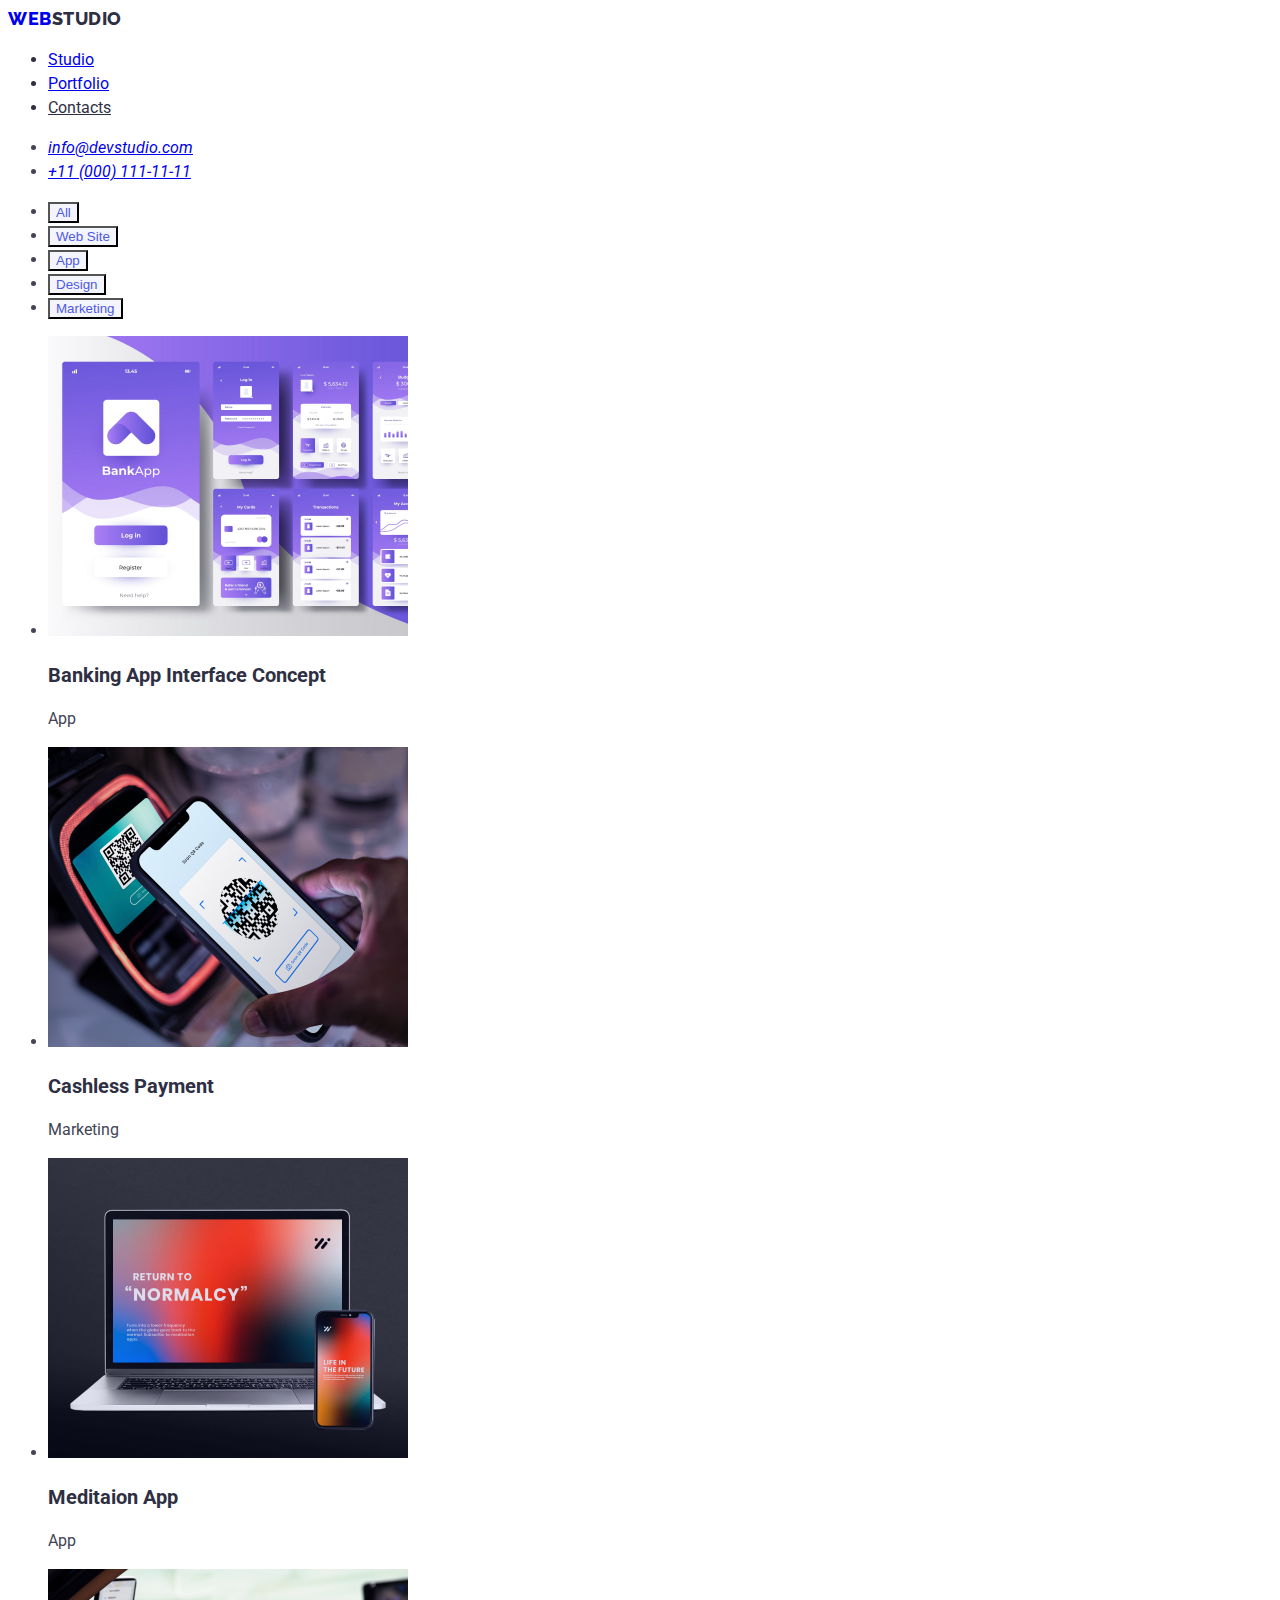
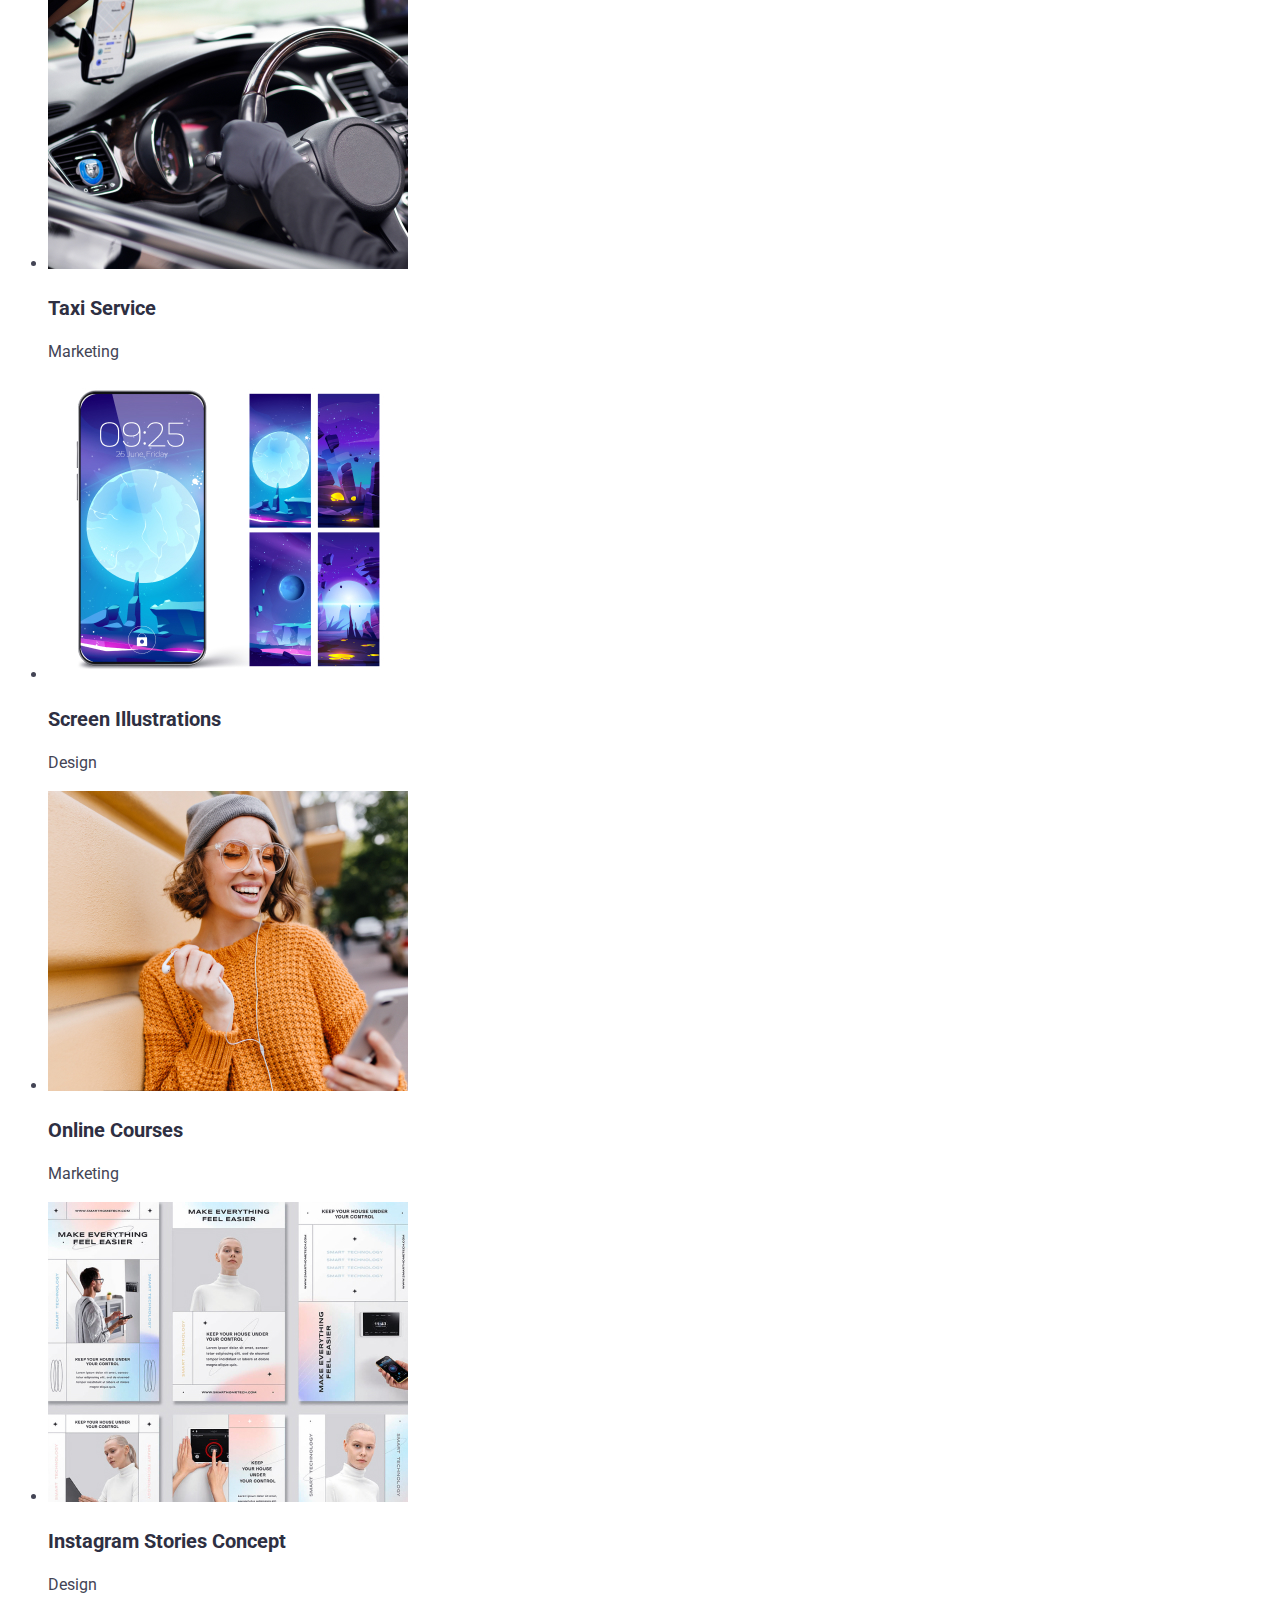
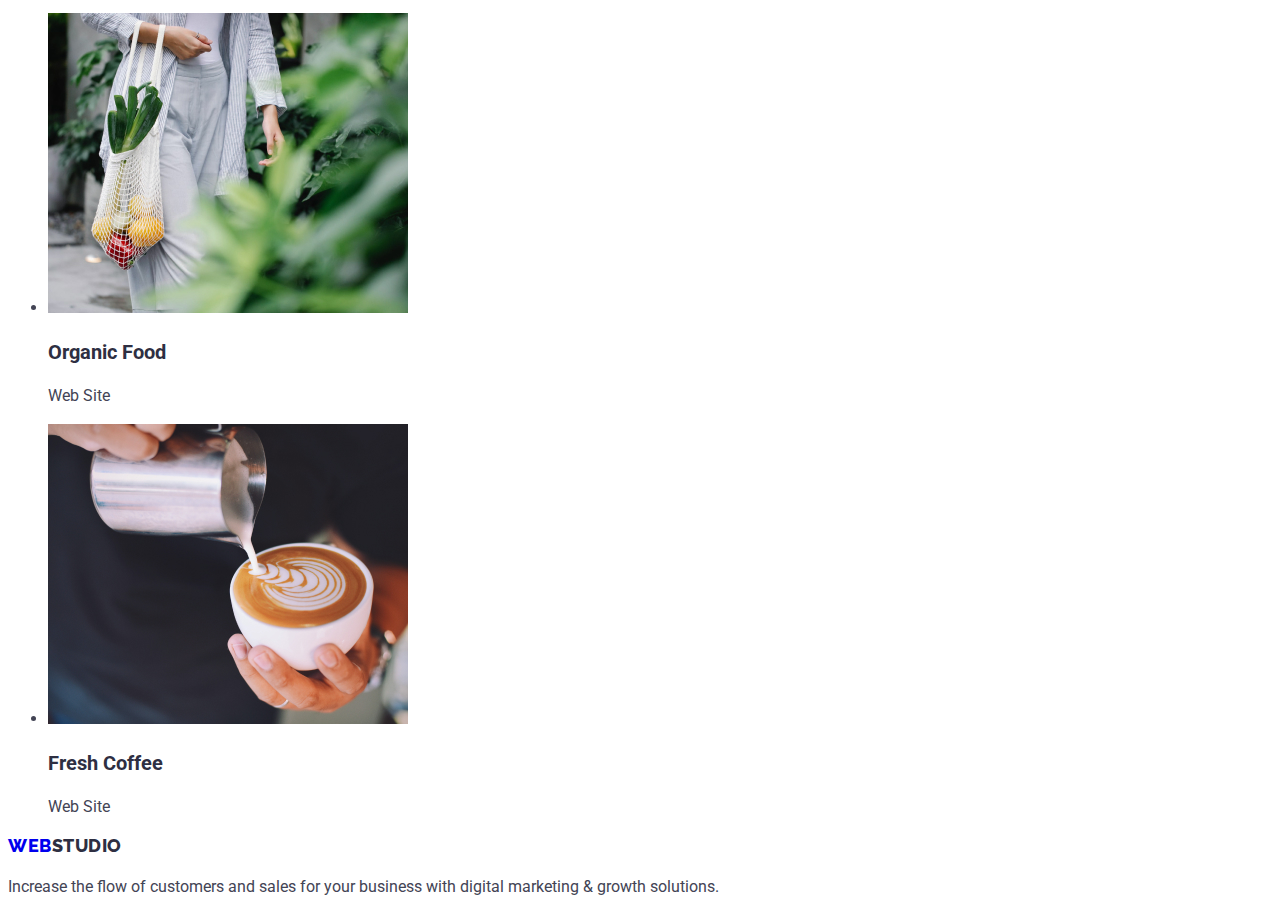
==== portfolio.html @ 4c188270 "fixed logo styling" ====
<!DOCTYPE html>
<html lang="en">
<head>
    <meta charset="UTF-8">
    <meta http-equiv="X-UA-Compatible" content="IE=edge">
    <meta name="viewport" content="width=device-width, initial-scale=1.0">
    <title>Portfolio</title>
    <link rel="stylesheet" href="./css/styles.css">
    <link rel="preconnect" href="https://fonts.googleapis.com">
    <link rel="preconnect" href="https://fonts.gstatic.com" crossorigin>
    <link href="https://fonts.googleapis.com/css2?family=Raleway:wght@800&family=Roboto:wght@400;500;700;900&display=swap" rel="stylesheet">
</head>
<body>
    <header>
        <nav>
            <a class="logo" href="./index.html">Web<span>Studio</span></a>
            <ul>
                <li>
                    <a href="./index.html">Studio</a>
                </li>
                <li>
                    <a href="./portfolio.html">Portfolio</a>
                </li>
                <li>
                    <a href="">Contacts</a>
                </li>
            </ul>
        </nav>
        <address>
            <ul>
                <li>
                    <a href="mailto:info@devstudio.com">info@devstudio.com</a>
                </li>
                <li>
                    <a href="tel:+110001111111">+11 (000) 111-11-11</a>
                </li>
            </ul>
        </address>
    </header>
    <main>
        <section class="filter">
            <h2 class="hidden">Filter</h2>
            <ul>
                <li>
                    <button type="button">All</button>
                </li>
                <li>
                    <button type="button">Web Site</button>
                </li>
                <li>
                    <button type="button">App</button>
                </li>
                <li>
                    <button type="button">Design</button>
                </li>
                <li>
                    <button type="button">Marketing</button>
                </li>
            </ul>
        </section>
        <section>
            <ul class="portfolio">
                <li>
                    <img src="./images/banking-app.jpg" alt="Banking App Interface Concept" width="360">
                    <h3>Banking App Interface Concept</h3>
                    <p>App</p>
                </li>
                <li>
                    <img src="./images/cashless-payment.jpg" alt="Cashless Payment" width="360">
                    <h3>Cashless Payment</h3>
                    <p>Marketing</p>
                </li>
                <li>
                    <img src="./images/mediation-app.jpg" alt="Meditaion App" width="360">
                    <h3>Meditaion App</h3>
                    <p>App</p>
                </li>
                <li>
                    <img src="./images/taxi-service.jpg" alt="Taxi Service" width="360">
                    <h3>Taxi Service</h3>
                    <p>Marketing</p>
                </li>
                <li>
                    <img src="./images/screen-illustrations.jpg" alt="Screen Illustrations" width="360">
                    <h3>Screen Illustrations</h3>
                    <p>Design</p>
                </li>
                <li>
                    <img src="./images/online-courses.jpg" alt="Online Courses" width="360">
                    <h3>Online Courses</h3>
                    <p>Marketing</p>
                </li>
                <li>
                    <img src="./images/instagram-stories-concept.jpg" alt="Instagram Stories Concept" width="360">
                    <h3>Instagram Stories Concept</h3>
                    <p>Design</p>
                </li>
                <li>
                    <img src="./images/organic-food.jpg" alt="Organic Food" width="360">
                    <h3>Organic Food</h3>
                    <p>Web Site</p>
                </li>
                <li>
                    <img src="./images/fresh-coffee.jpg" alt="Fresh Coffee" width="360">
                    <h3>Fresh Coffee</h3>
                    <p>Web Site</p>
                </li>
            </ul>
        </section>
    </main>
    <footer>
        <a class="logo" href="./index.html">Web<span>Studio</span></a>
        <p>Increase the flow of customers and sales for your business with digital marketing & growth solutions.</p>
    </footer>
</body>
</html>
---- css/styles.css ----
body {
    font-family: "Roboto", sans-serif;
    color: var(--p-font-color);
    font-size: 16px;
    line-height: 24px;
    
}

:root {
    --filter-btn-color: #4D5AE5;
    --filter-btn-bg-color: #F4F4FD;
    --filter-btn-active-color: #FFFFFF;
    --filter-btn-bg-active-color: #404BBF;
    /* IRIS */
    --heading-color-1: #4D5AE5; 
    /* NAVY */
    --heading-color-2: #2E2F42;
    /* SLATE */
    --p-font-color: #434455;
    
}

nav,
nav ul a:visited,
h2,
h3 {
    color: var(--heading-color-2);
}

nav ul a:hover,
nav ul a:focus {
    color: var(--filter-btn-bg-active-color);
}

.logo {
    font-size: 18px;
    font-family: "Raleway",sans-serif;
    font-weight: 800;
    text-transform: uppercase;
    text-decoration: none;
    letter-spacing: 0.03em;
    text-align: center;
    line-height: 1.17;
}

.logo a:visited {
    color: var(--heading-color-1);
}

.logo a {
    color: var(--heading-color-1);
}

.logo span,
.logo span:visited{
    color:var(--heading-color-2)
}

.logo span:hover,
.logo span:focus {
    color: var(--heading-color-1);
}





h1 {
    color: #fff;
    background-color: var(--heading-color-2);
    font-size: 56px;
    line-height: 60px;
}

h2 {
    font-size: 36px;
    line-height: 40px;
}

h3 {
    font-size: 20px;
    line-height: 24px;
}


/* hiding h2s */
.hidden {
    display: none;
}

/* INDEX.HTML styling */
/* adding styling to order service button */
.order-button {
    background-color: var(--heading-color-1);
    color: #FFFFFF;
}

.order-button:hover,
.order-button:focus
{
    background-color: #F4F4FD;
    color: var(--heading-color-1);
}


/* PORTFOLIO HTML STYLING */
/* adding styling to filter buttons */
.filter button {
    background-color:var(--filter-btn-bg-color);
    color: var(--filter-btn-color);
}

.filter button:hover,
.filter button:focus
{
    background-color: var(--filter-btn-bg-active-color);
    color: var(--filter-btn-active-color);
}
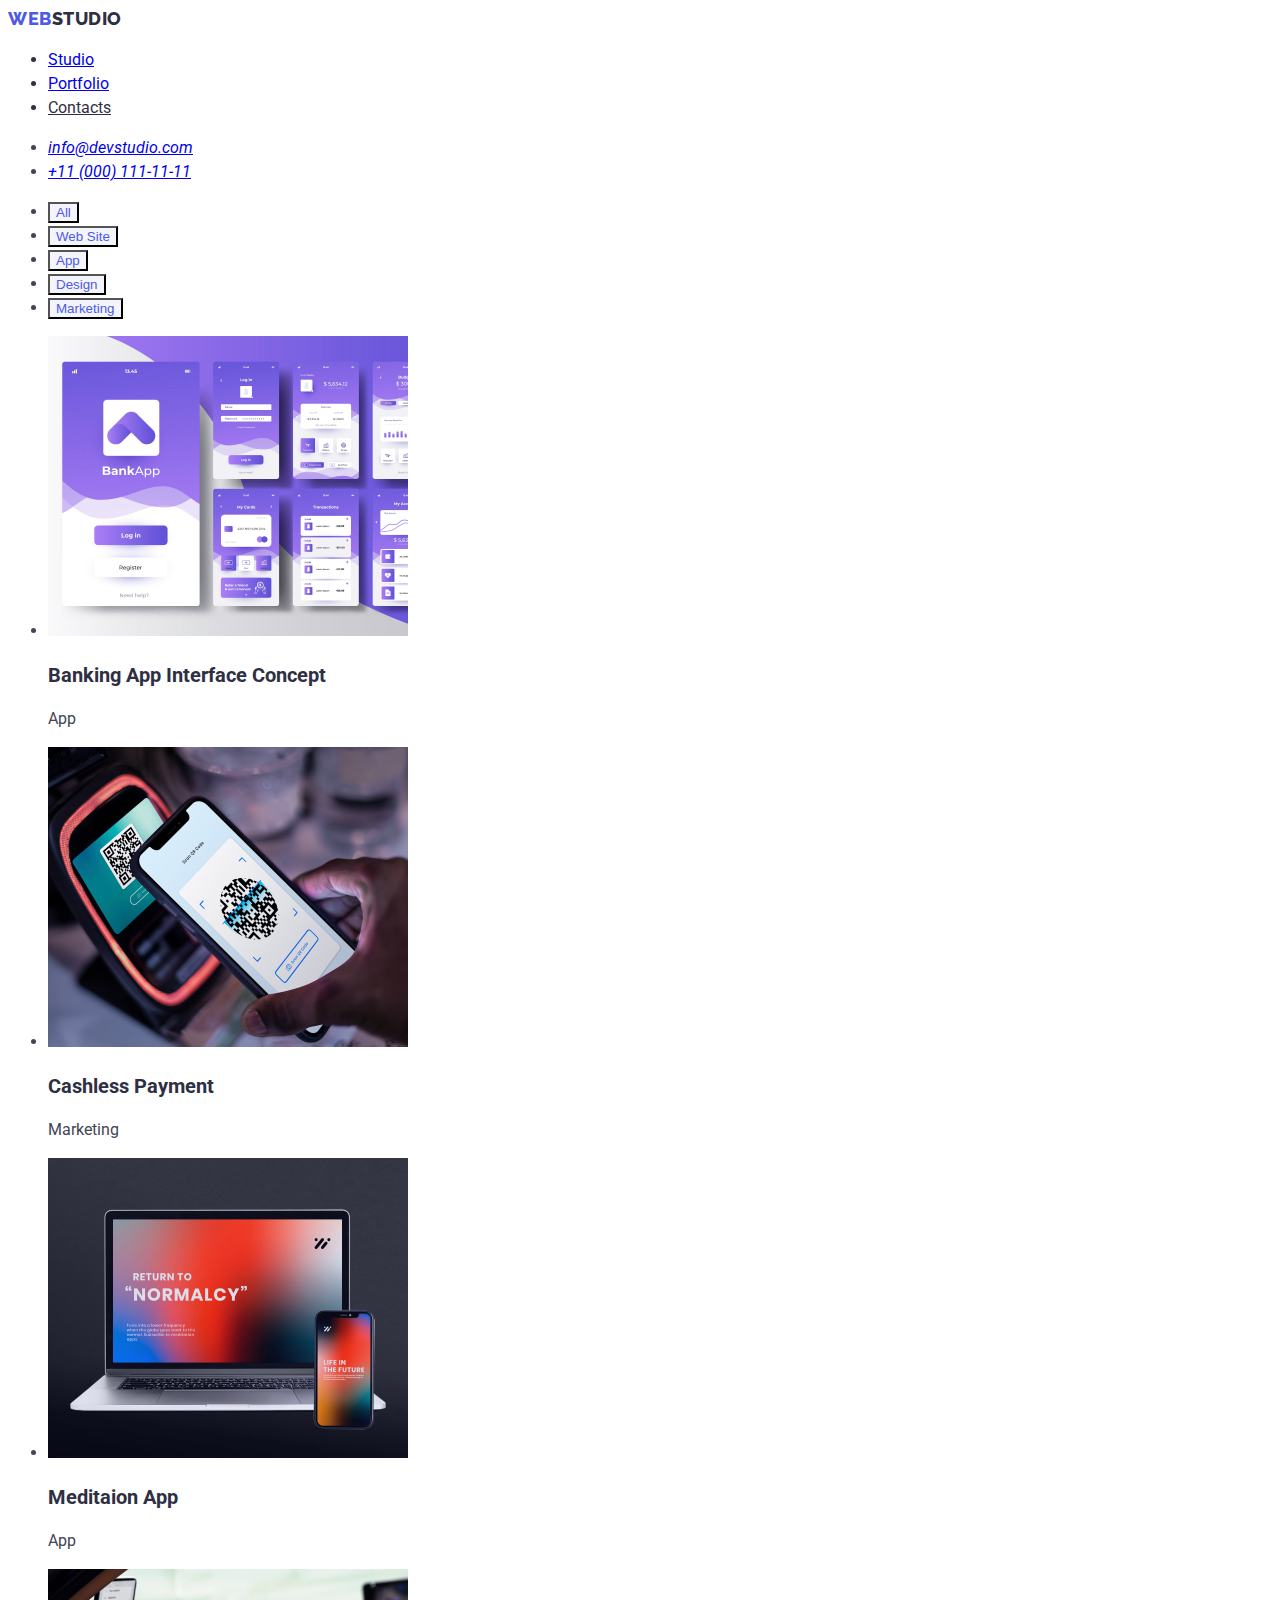
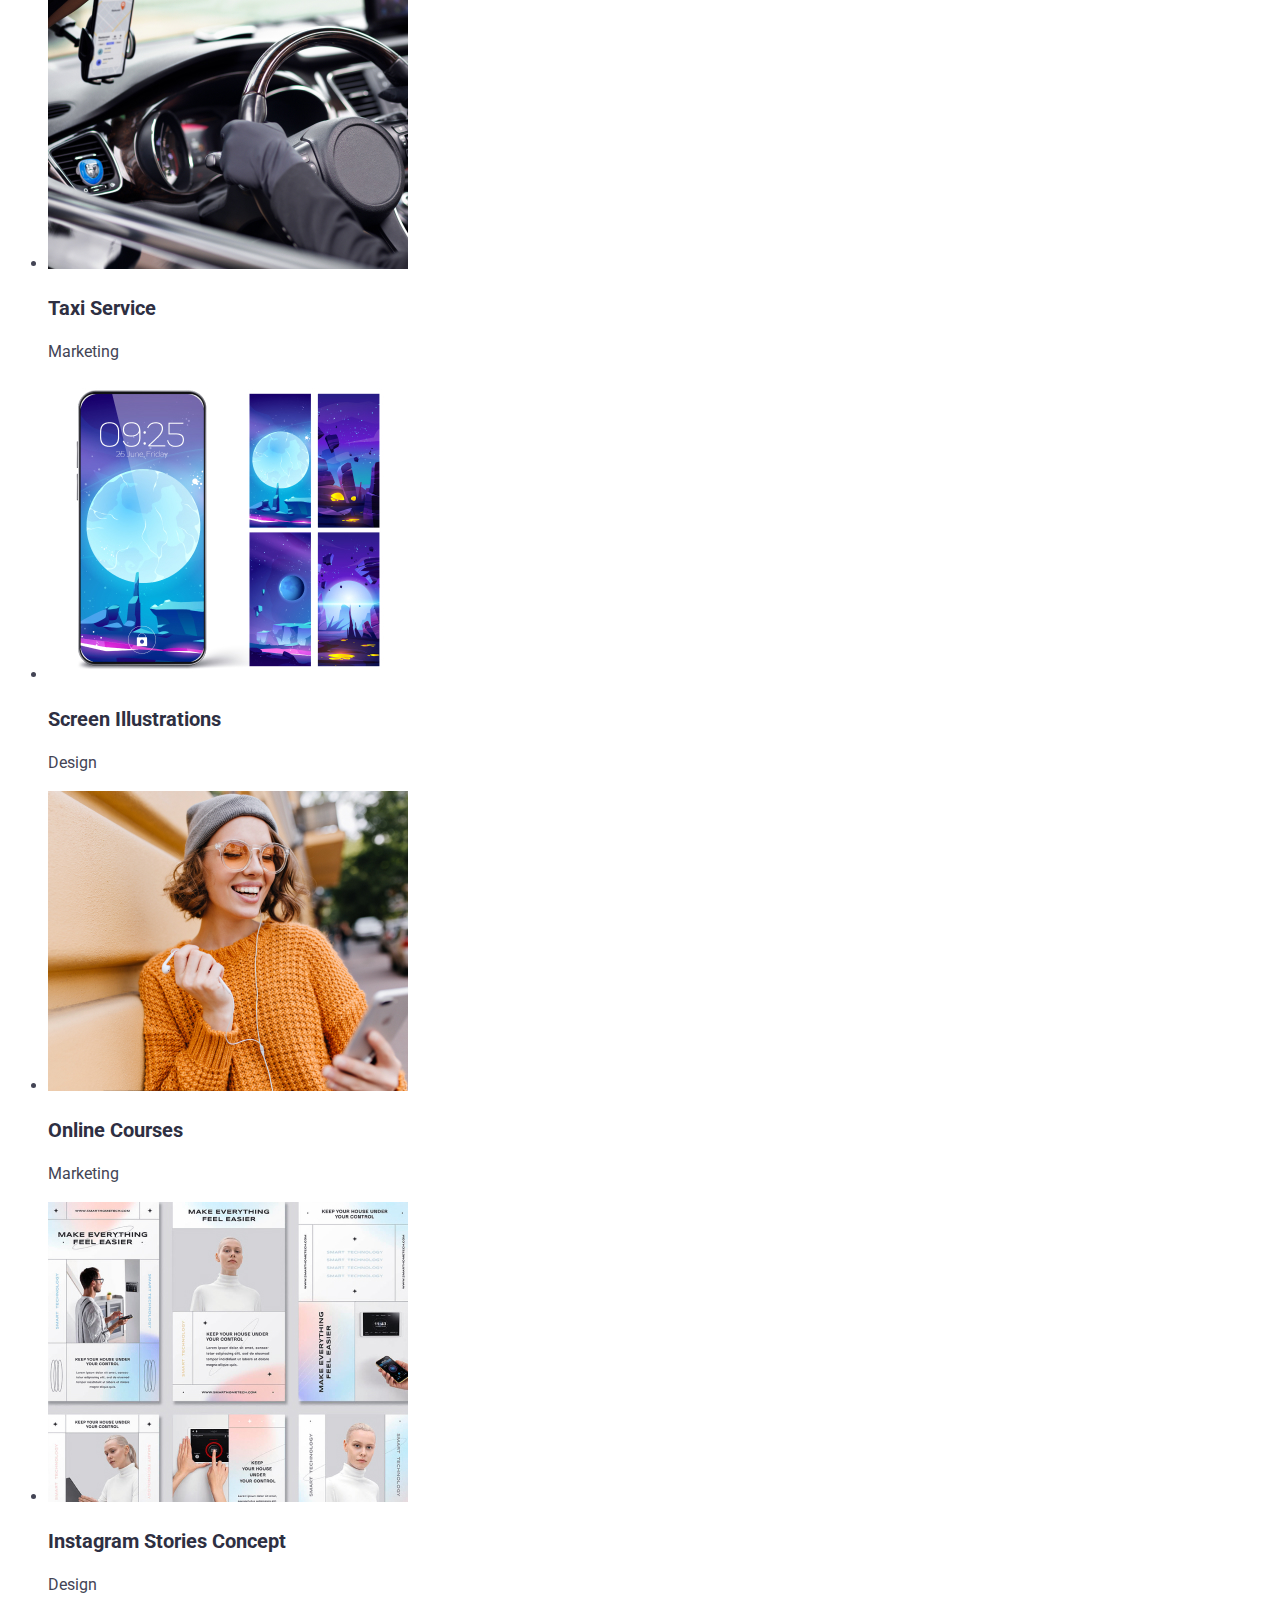
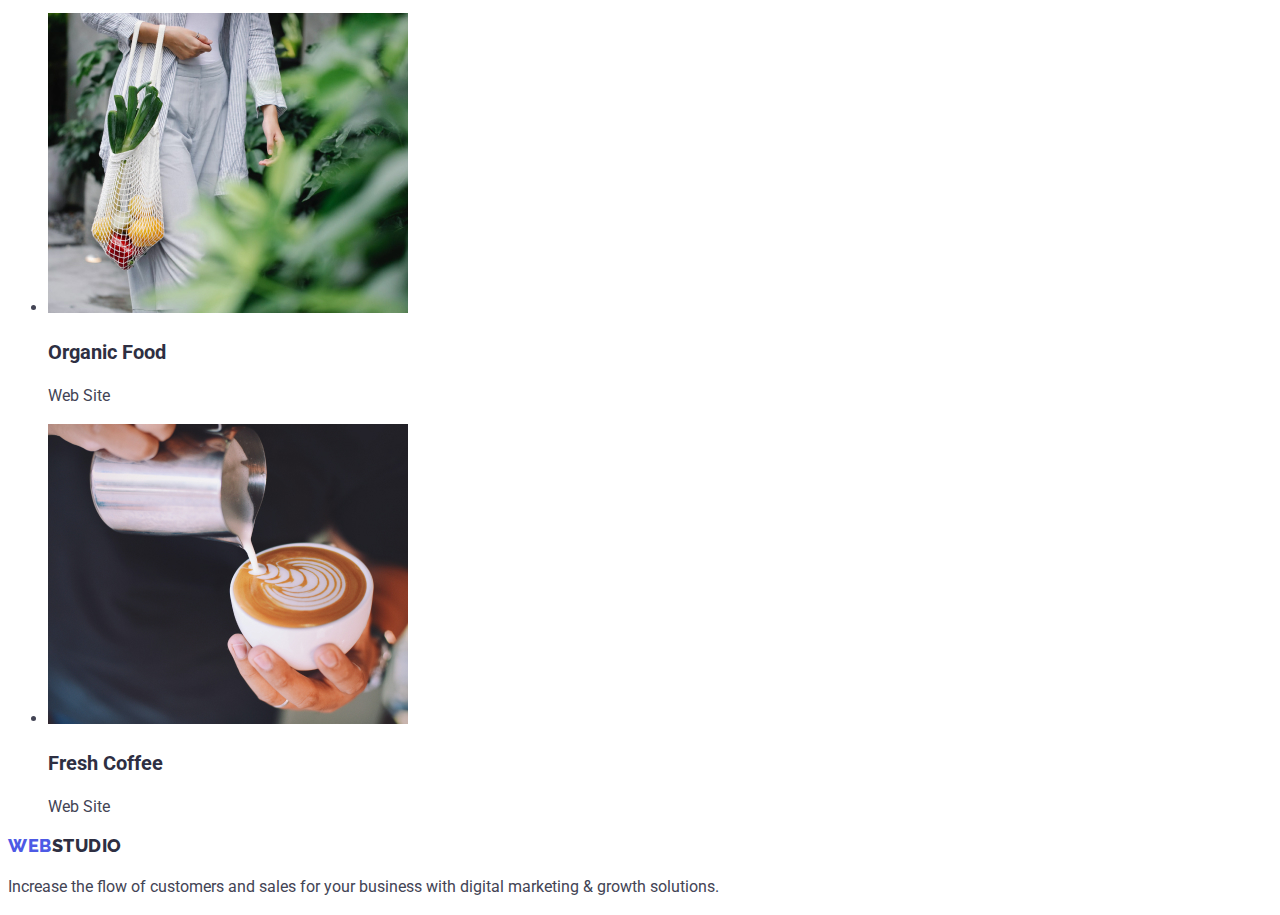
==== commit 0a57f92e: "fixed logo css classes" ====
--- a/portfolio.html
+++ b/portfolio.html
@@ -13,8 +13,8 @@
 <body>
     <header>
         <nav>
-            <a class="logo" href="./index.html">Web<span>Studio</span></a>
-            <ul>
+            <a class="logo link" href="./index.html">Web<span>Studio</span></a>
+            <ul class="list">
                 <li>
                     <a href="./index.html">Studio</a>
                 </li>
@@ -109,7 +109,7 @@
         </section>
     </main>
     <footer>
-        <a class="logo" href="./index.html">Web<span>Studio</span></a>
+        <a class="logo link" href="./index.html">Web<span>Studio</span></a>
         <p>Increase the flow of customers and sales for your business with digital marketing & growth solutions.</p>
     </footer>
 </body>
--- a/css/styles.css
+++ b/css/styles.css
@@ -38,19 +38,24 @@
     font-family: "Raleway",sans-serif;
     font-weight: 800;
     text-transform: uppercase;
-    text-decoration: none;
+    /* text-decoration: none; */
     letter-spacing: 0.03em;
     text-align: center;
     line-height: 1.17;
+    color: var(--heading-color-1)
+}
+
+.link {
+    text-decoration: none;
 }
 
 .logo a:visited {
     color: var(--heading-color-1);
 }
 
-.logo a {
+/* .logo a {
     color: var(--heading-color-1);
-}
+} */
 
 .logo span,
 .logo span:visited{
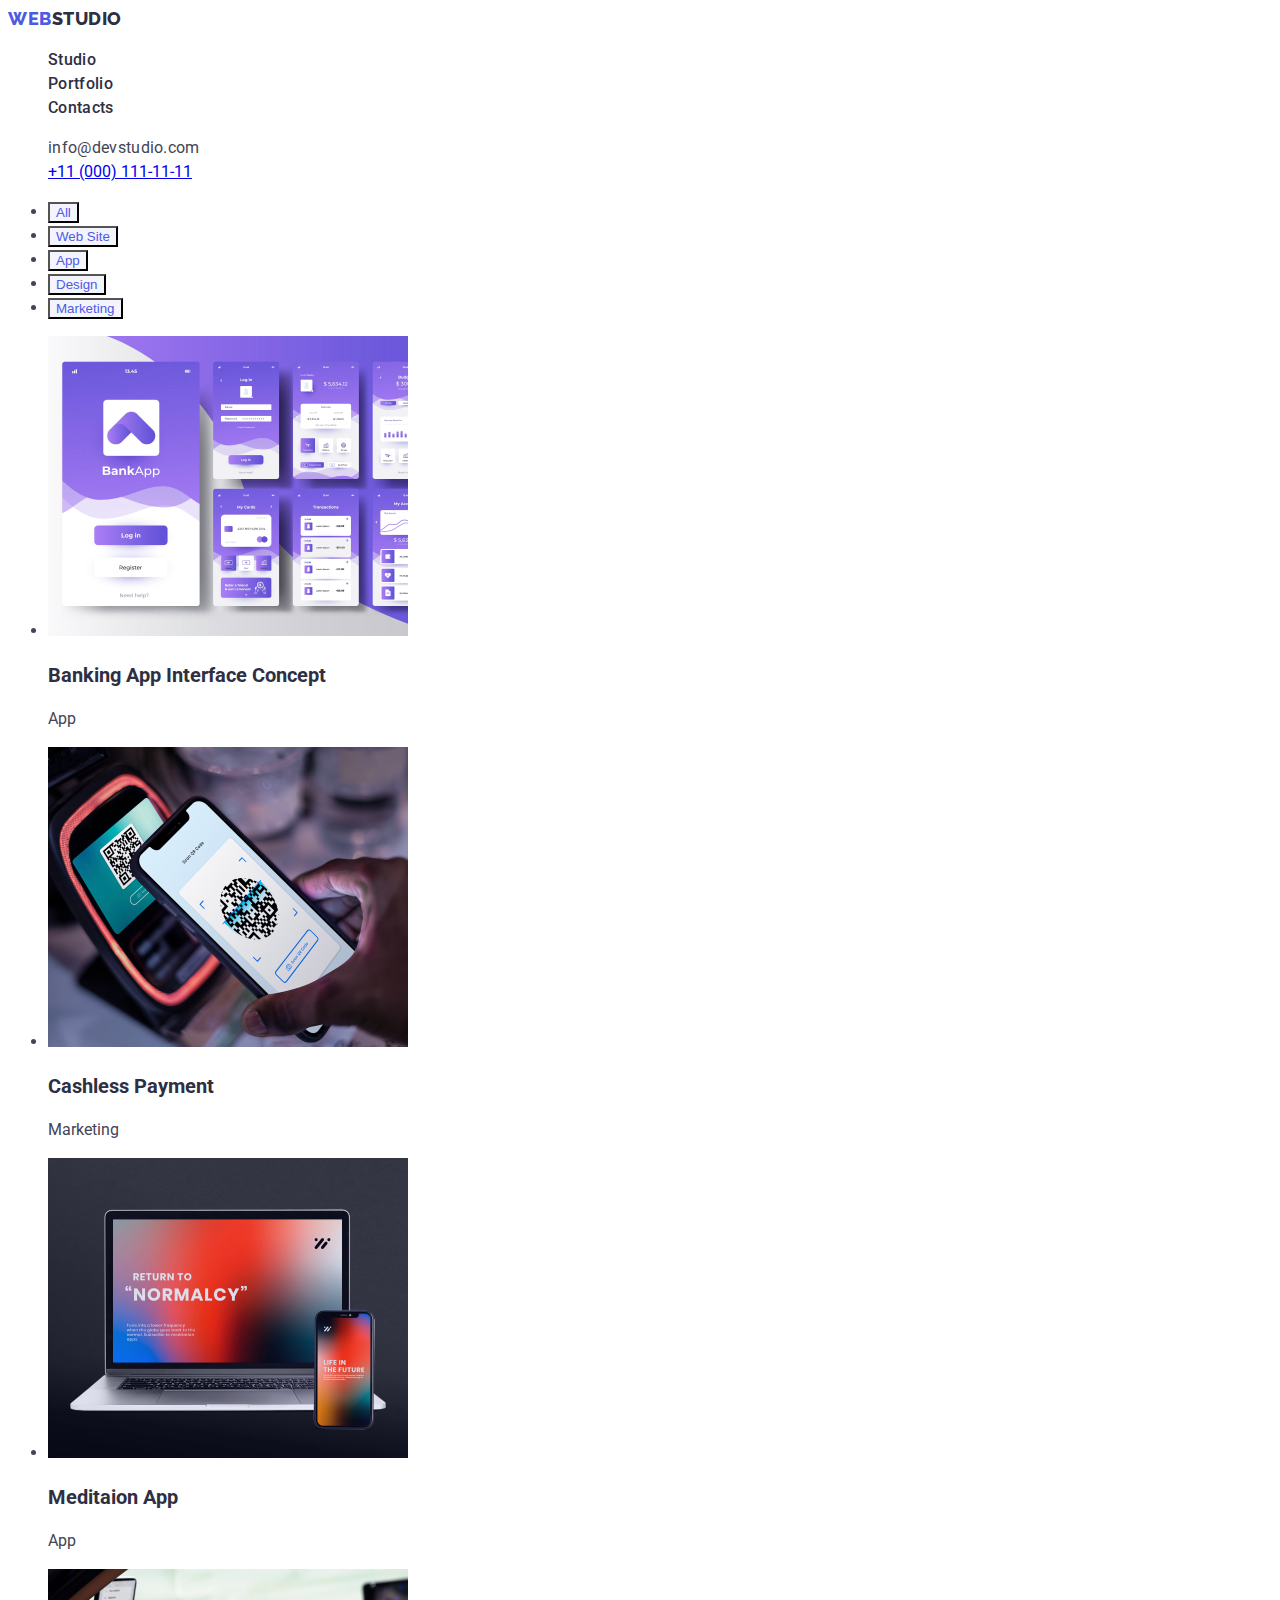
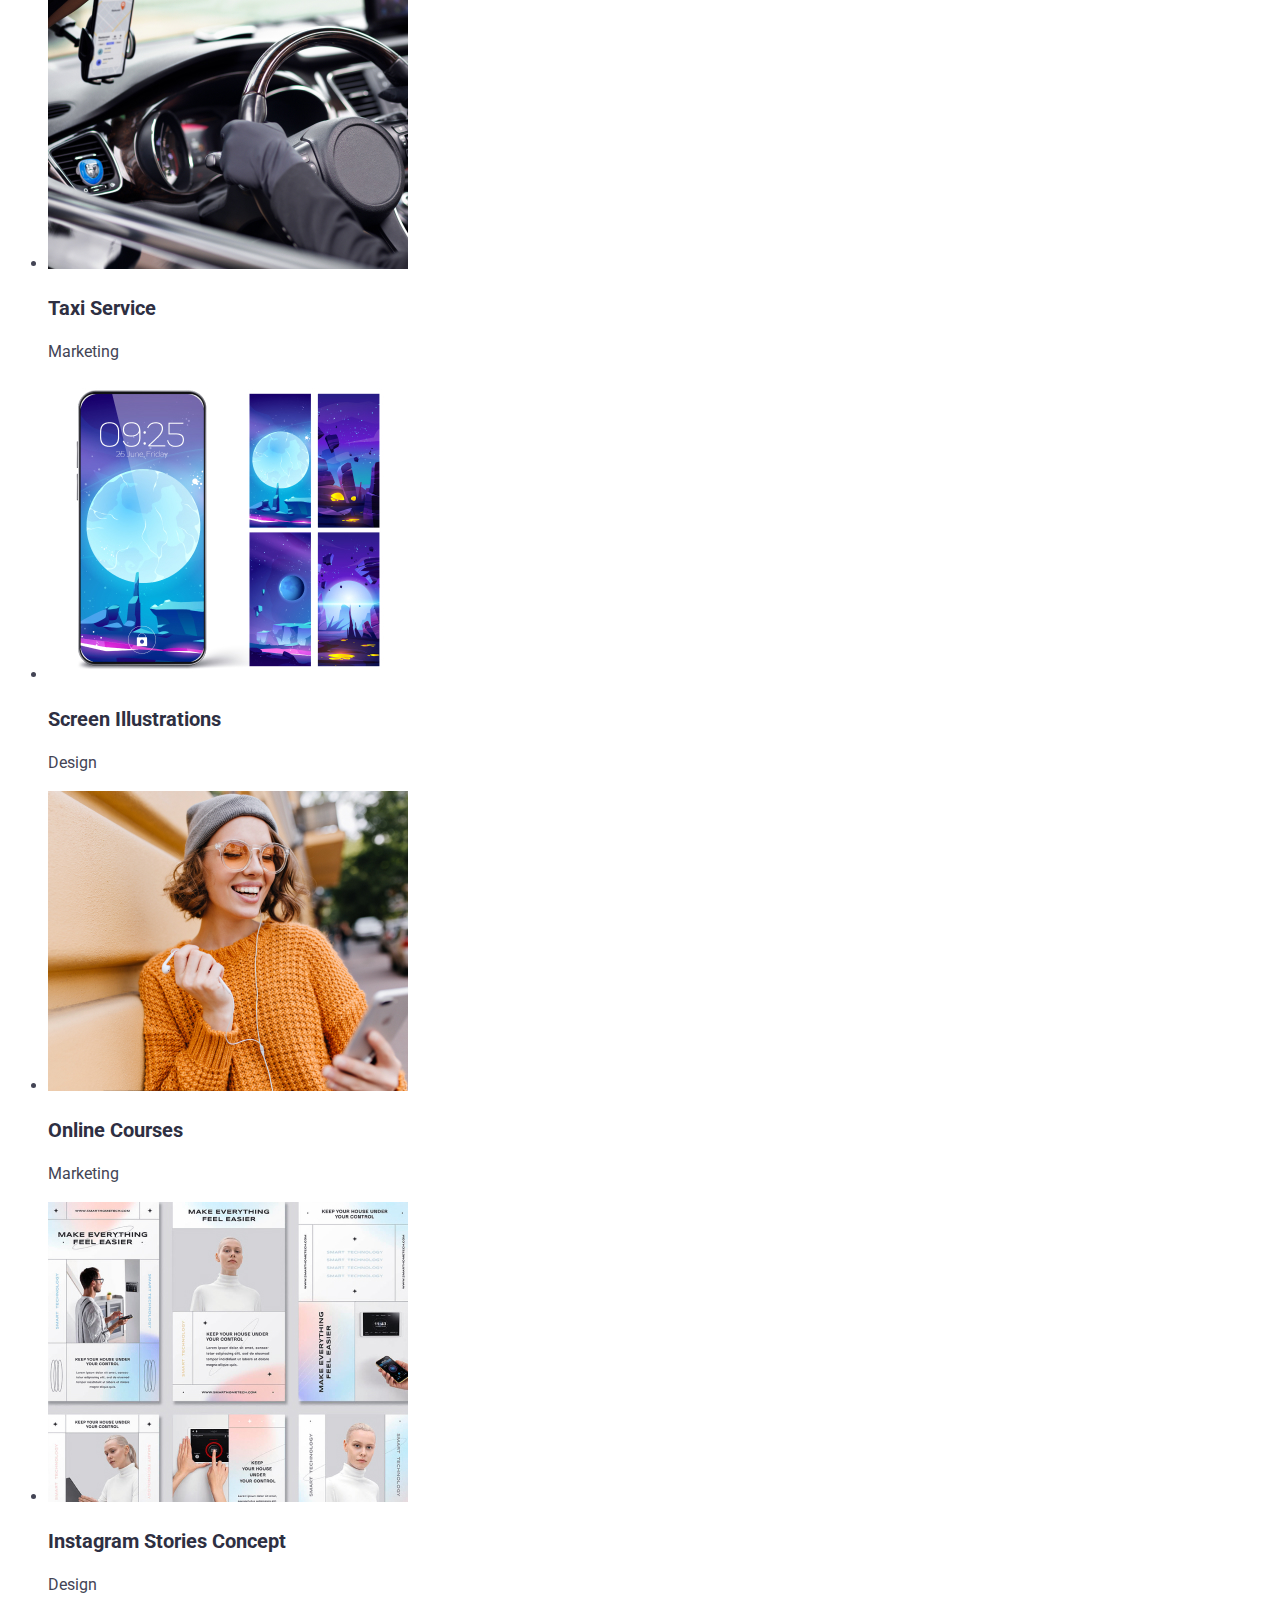
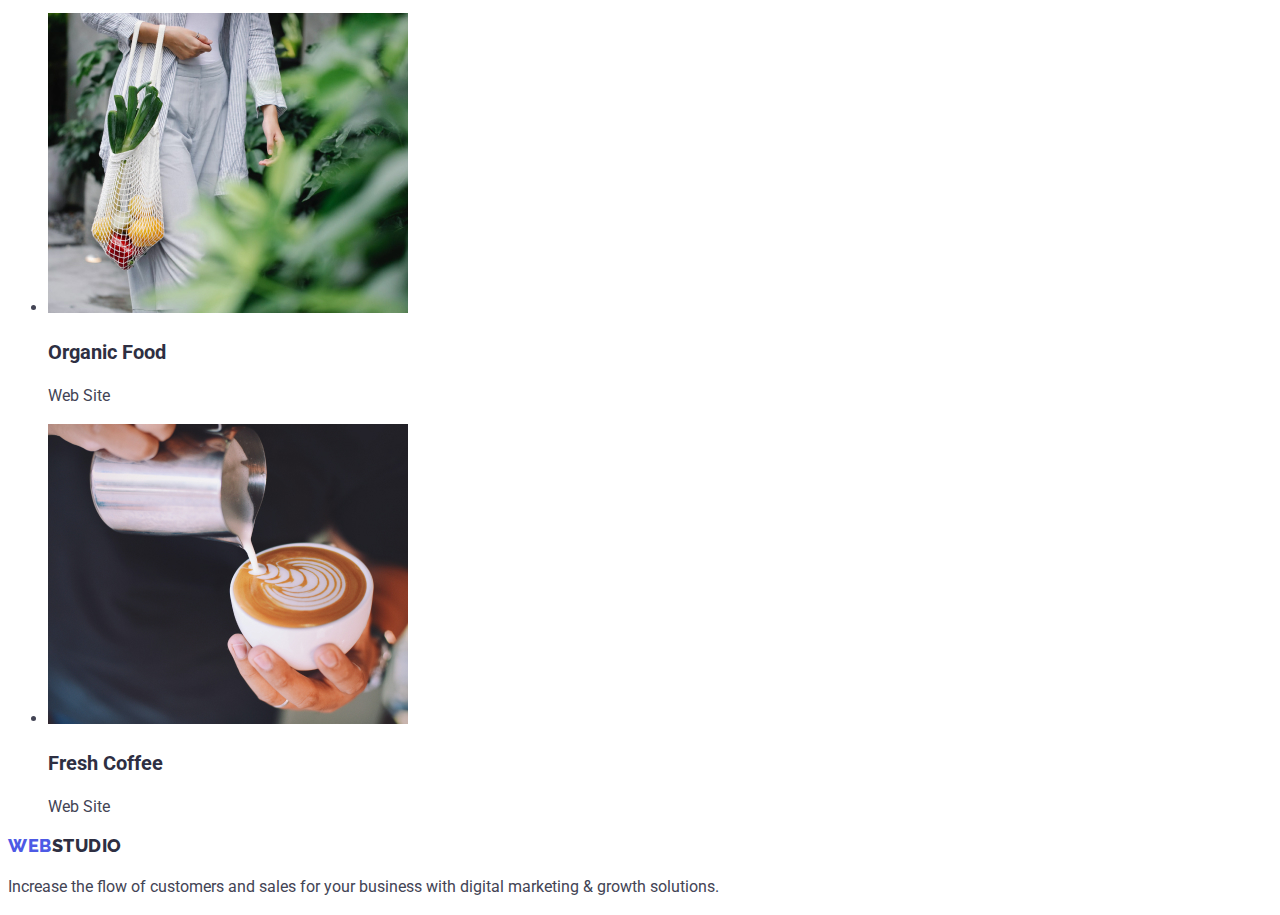
==== commit 7d6a9bfd: "moved updated header to portfolio" ====
--- a/portfolio.html
+++ b/portfolio.html
@@ -15,21 +15,21 @@
         <nav>
             <a class="logo link" href="./index.html">Web<span>Studio</span></a>
             <ul class="list">
-                <li>
-                    <a href="./index.html">Studio</a>
+                <li >
+                    <a class="menu-item link" href="./index.html">Studio</a>
                 </li>
                 <li>
-                    <a href="./portfolio.html">Portfolio</a>
+                    <a class="menu-item link" href="./portfolio.html">Portfolio</a>
                 </li>
                 <li>
-                    <a href="">Contacts</a>
+                    <a class="menu-item link" href="">Contacts</a>
                 </li>
             </ul>
         </nav>
-        <address>
-            <ul>
+        <address class="contact">
+            <ul class="list">
                 <li>
-                    <a href="mailto:info@devstudio.com">info@devstudio.com</a>
+                    <a class="email link" href="mailto:info@devstudio.com">info@devstudio.com</a>
                 </li>
                 <li>
                     <a href="tel:+110001111111">+11 (000) 111-11-11</a>
--- a/css/styles.css
+++ b/css/styles.css
@@ -33,6 +33,22 @@
     color: var(--filter-btn-bg-active-color);
 }
 
+.list {
+    list-style: none;
+}
+
+.menu-item {
+    font-weight: 500;
+    font-size:16px;
+    letter-spacing: 0.02em;
+    color: var(--heading-color-2);
+}
+
+.menu-item:hover,
+.menu-item:focus {
+    color: var(--filter-btn-bg-active-color);
+}
+
 .logo {
     font-size: 18px;
     font-family: "Raleway",sans-serif;
@@ -42,7 +58,7 @@
     letter-spacing: 0.03em;
     text-align: center;
     line-height: 1.17;
-    color: var(--heading-color-1)
+    color: var(--heading-color-1);
 }
 
 .link {
@@ -94,6 +110,21 @@
     display: none;
 }
 
+
+.contact {
+    font-style: normal;
+}
+
+.email {
+    letter-spacing: 0.02em;
+    color: var(--p-font-color);
+}
+
+.email:hover,
+.email:focus {
+    color:var(--filter-btn-bg-active-color);
+}
+
 /* INDEX.HTML styling */
 /* adding styling to order service button */
 .order-button {
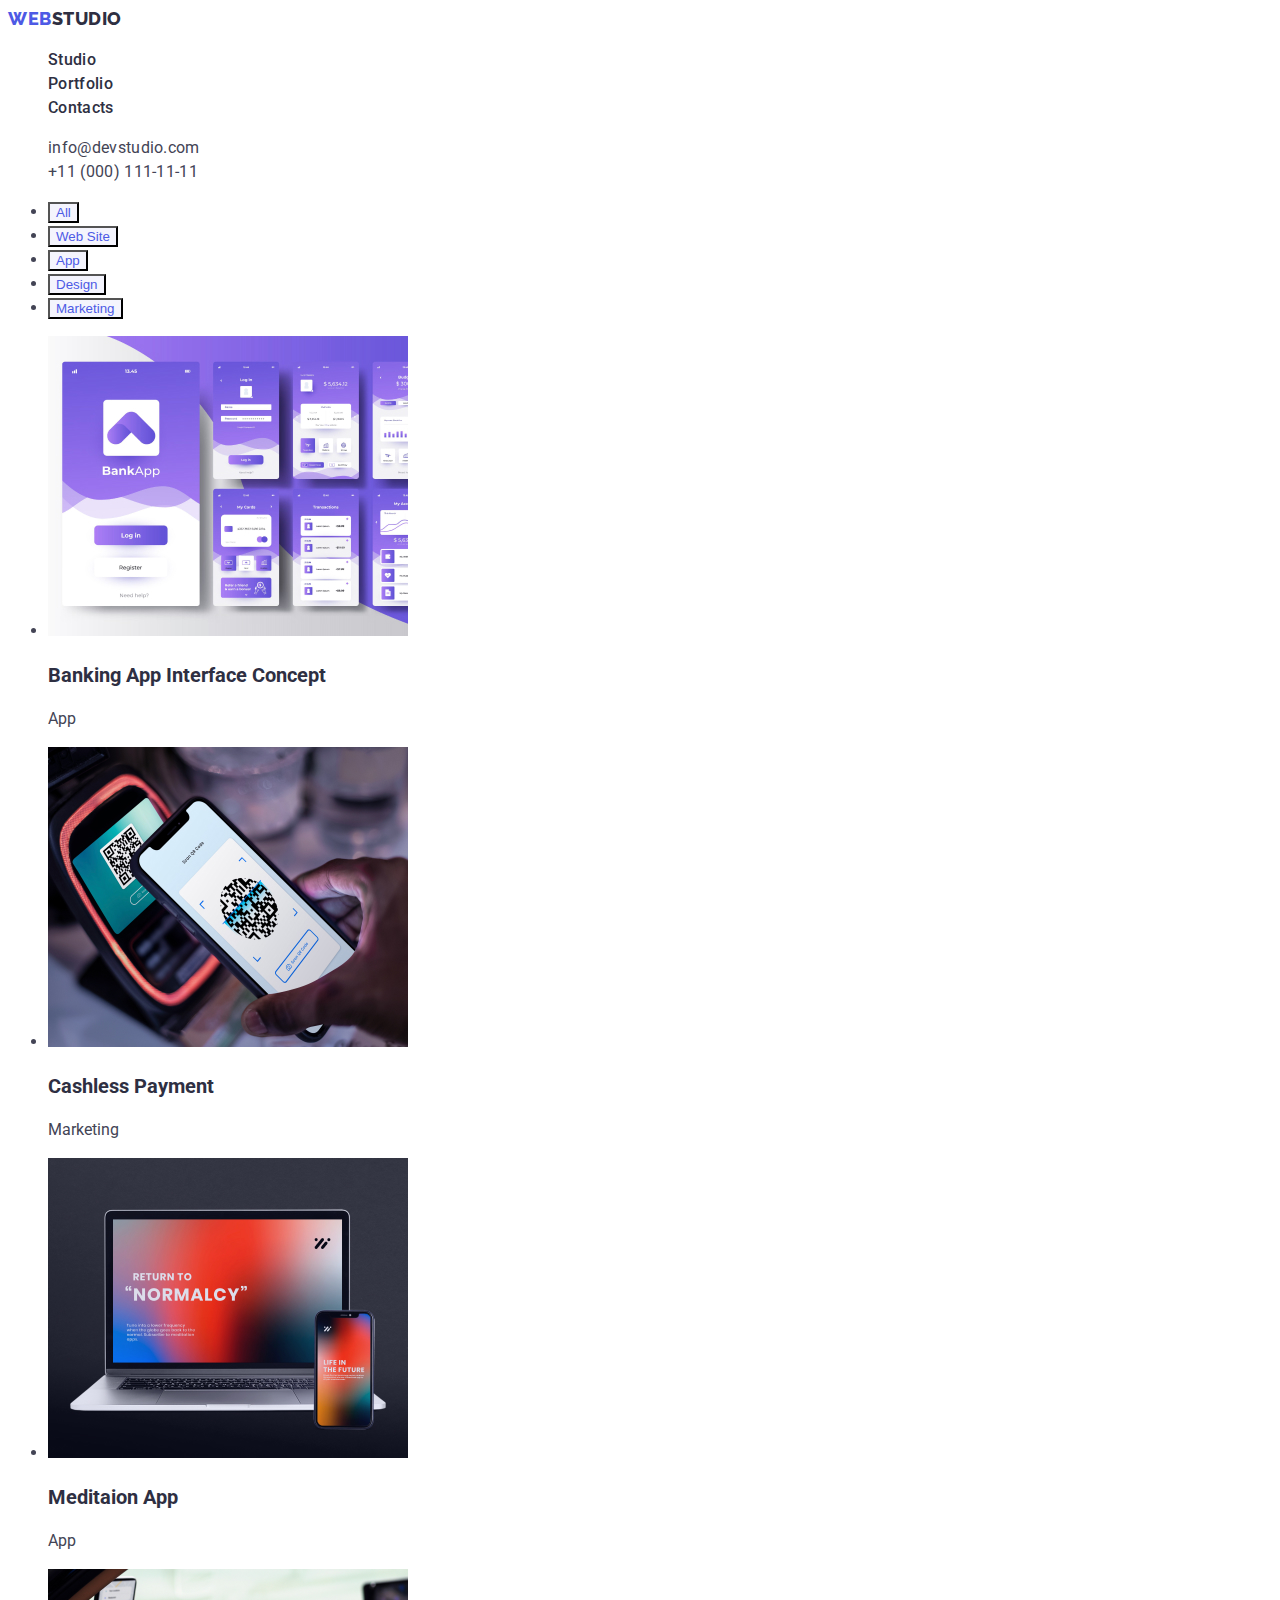
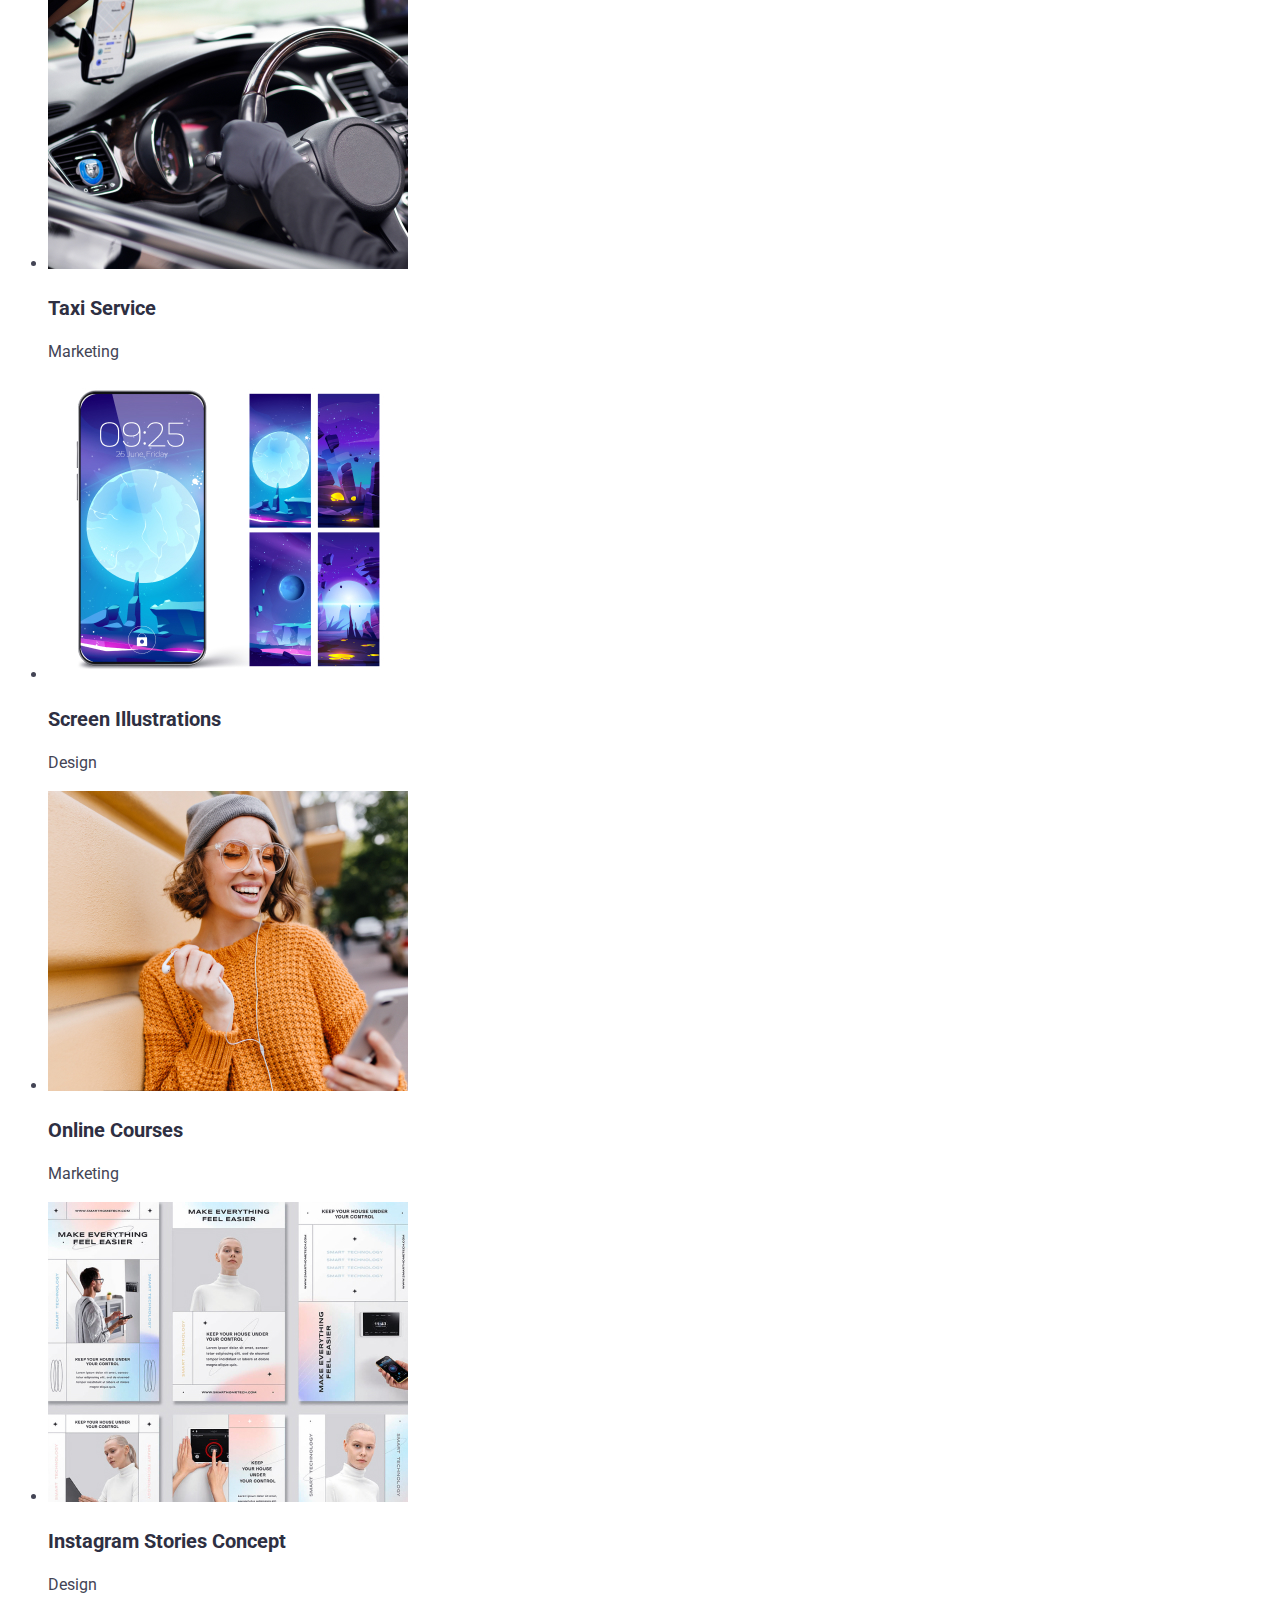
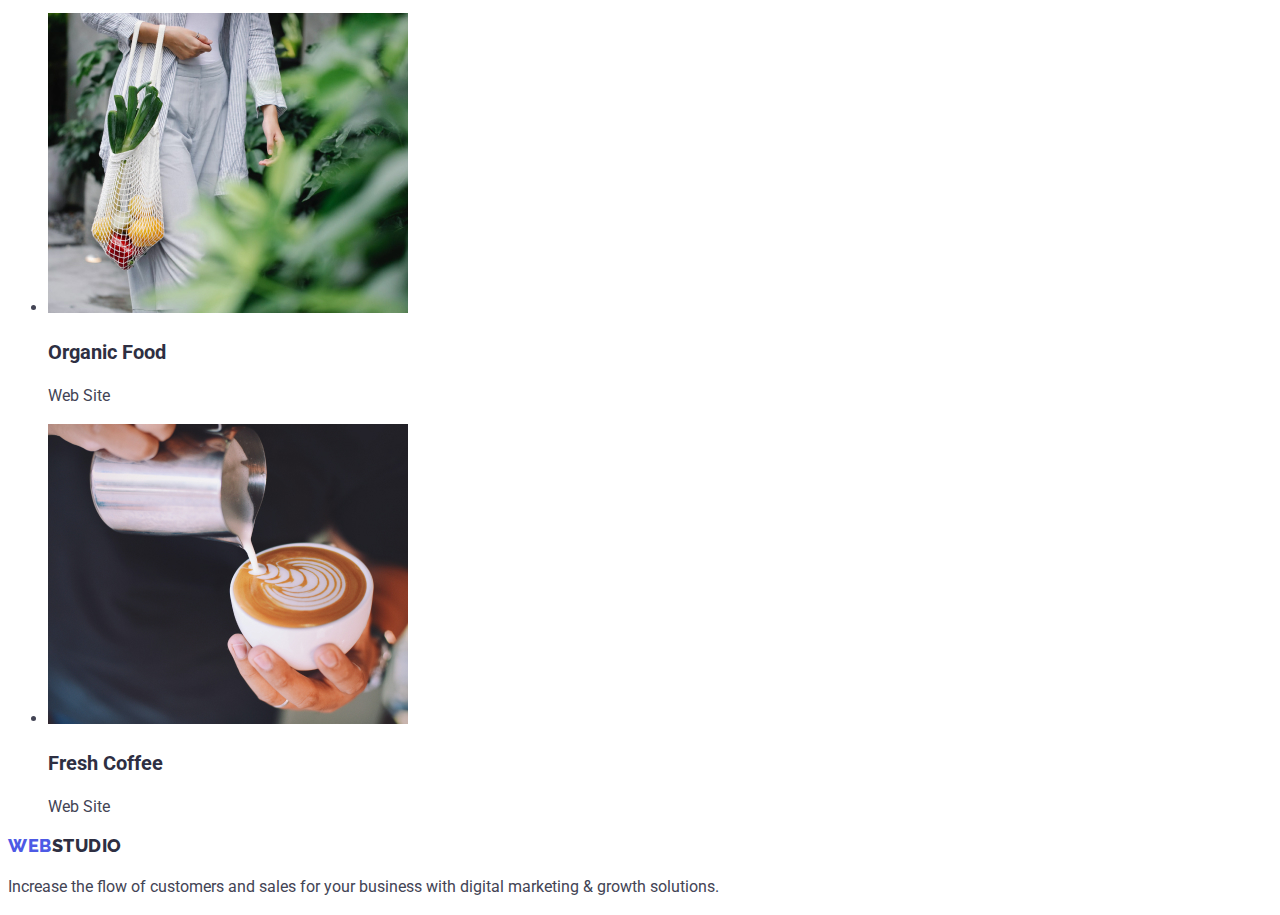
==== commit af0b69de: "added css styling to 1st section of index.html" ====
--- a/portfolio.html
+++ b/portfolio.html
@@ -32,7 +32,7 @@
                     <a class="email link" href="mailto:info@devstudio.com">info@devstudio.com</a>
                 </li>
                 <li>
-                    <a href="tel:+110001111111">+11 (000) 111-11-11</a>
+                    <a class="email link" href="tel:+110001111111">+11 (000) 111-11-11</a>
                 </li>
             </ul>
         </address>
--- a/css/styles.css
+++ b/css/styles.css
@@ -87,12 +87,6 @@
 
 
 
-h1 {
-    color: #fff;
-    background-color: var(--heading-color-2);
-    font-size: 56px;
-    line-height: 60px;
-}
 
 h2 {
     font-size: 36px;
@@ -126,10 +120,34 @@
 }
 
 /* INDEX.HTML styling */
-/* adding styling to order service button */
+
+
+/* first section */
+/* h1 tag */
+.top-section {
+    background-color: var(--heading-color-2);
+}
+
+.h1 {
+    font-size: 56px;
+    line-height: 1.07;
+    text-align: center;
+    letter-spacing: 0.02em;
+    color:#FFFFFF;
+
+}
+
+/* button */
 .order-button {
     background-color: var(--heading-color-1);
     color: #FFFFFF;
+    font-family: "Roboto", sans-serif;
+    font-weight: 500;
+    font-size: 16px;
+    line-height: 1.5;
+    letter-spacing:0.04em;
+    cursor: pointer;
+
 }
 
 .order-button:hover,
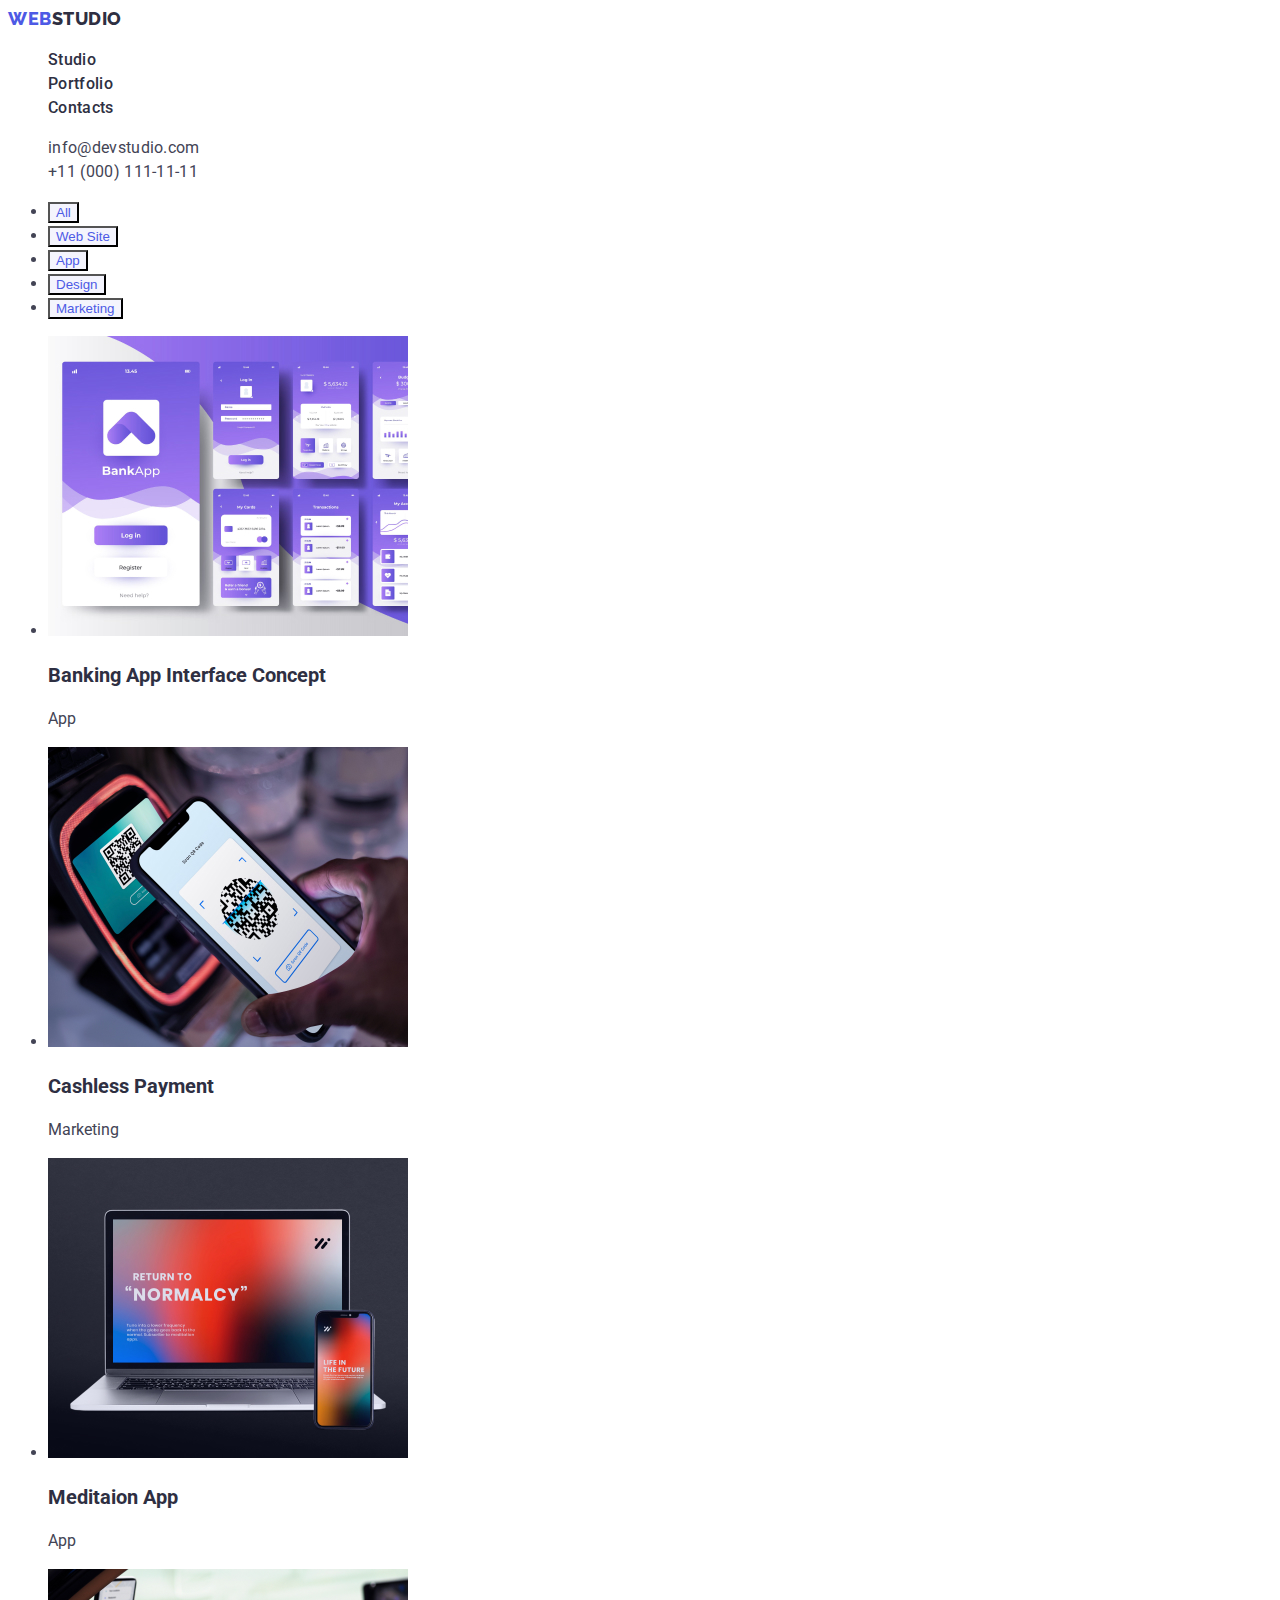
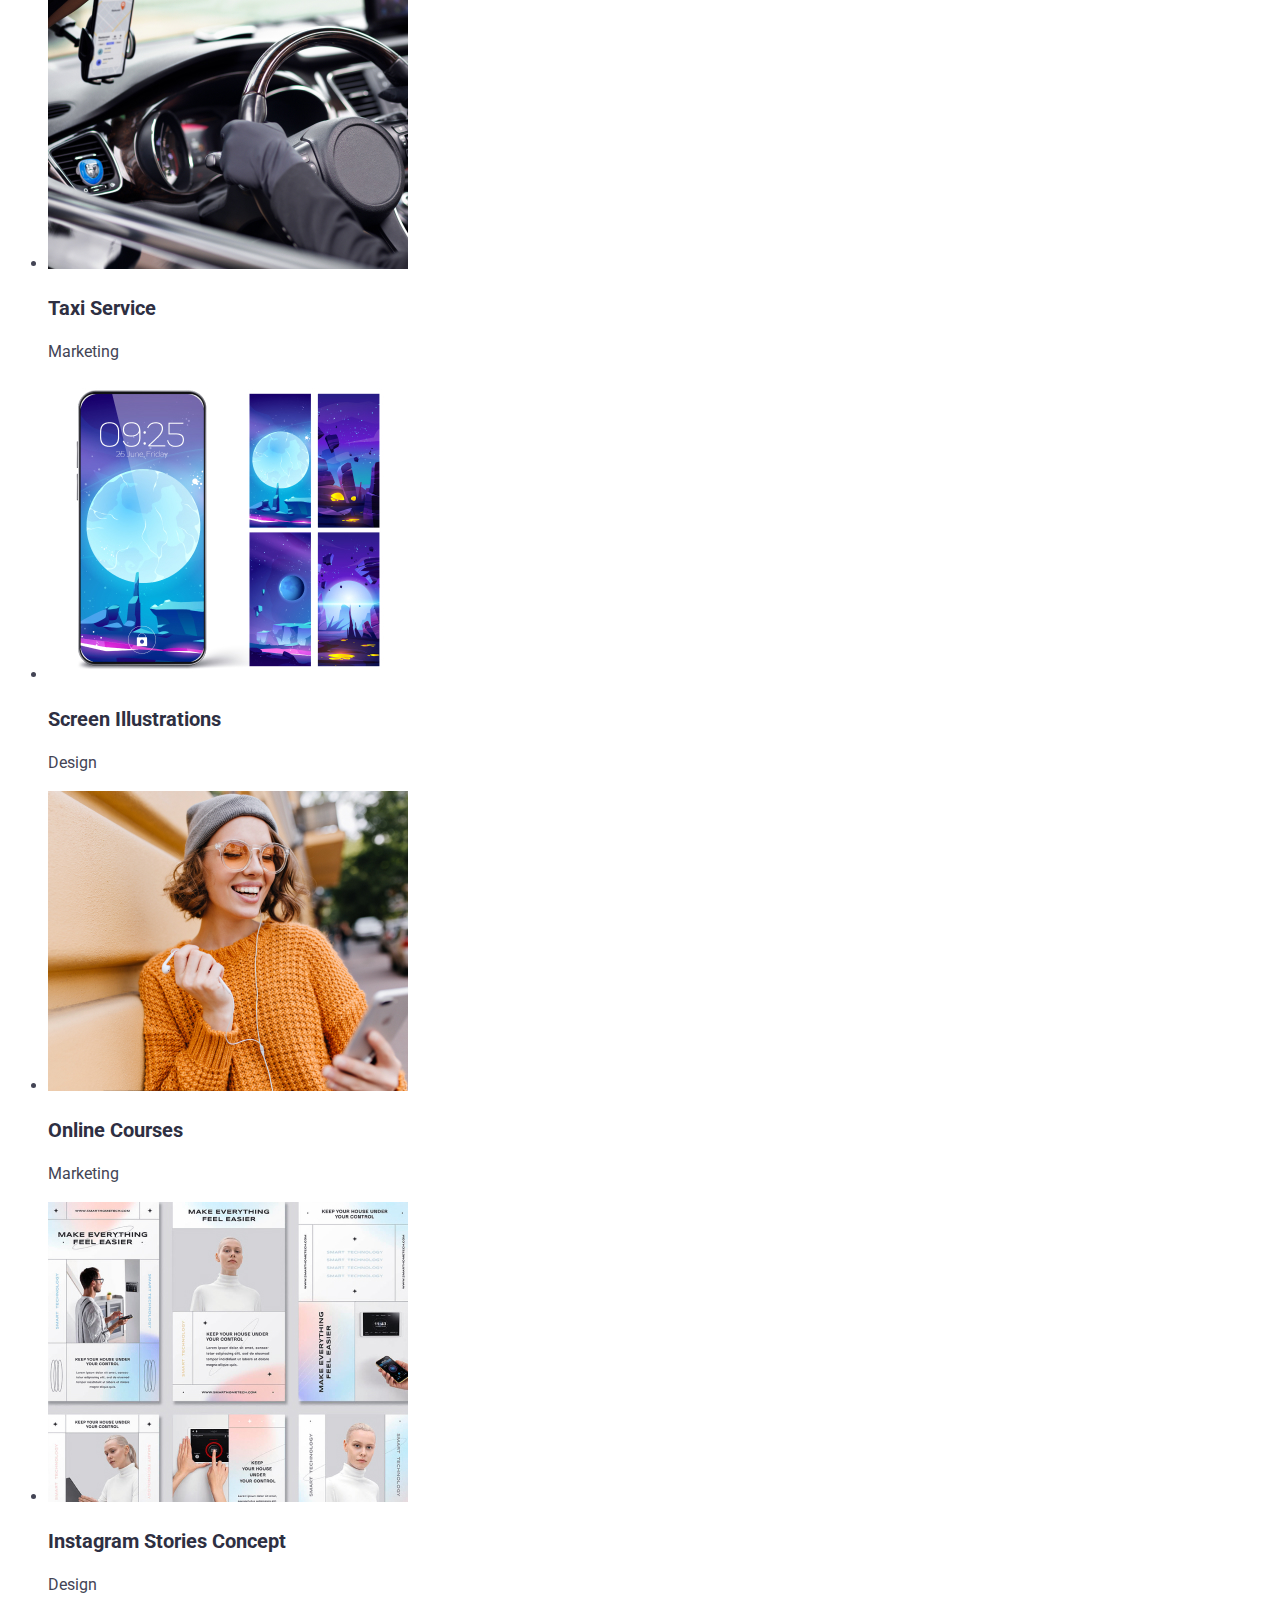
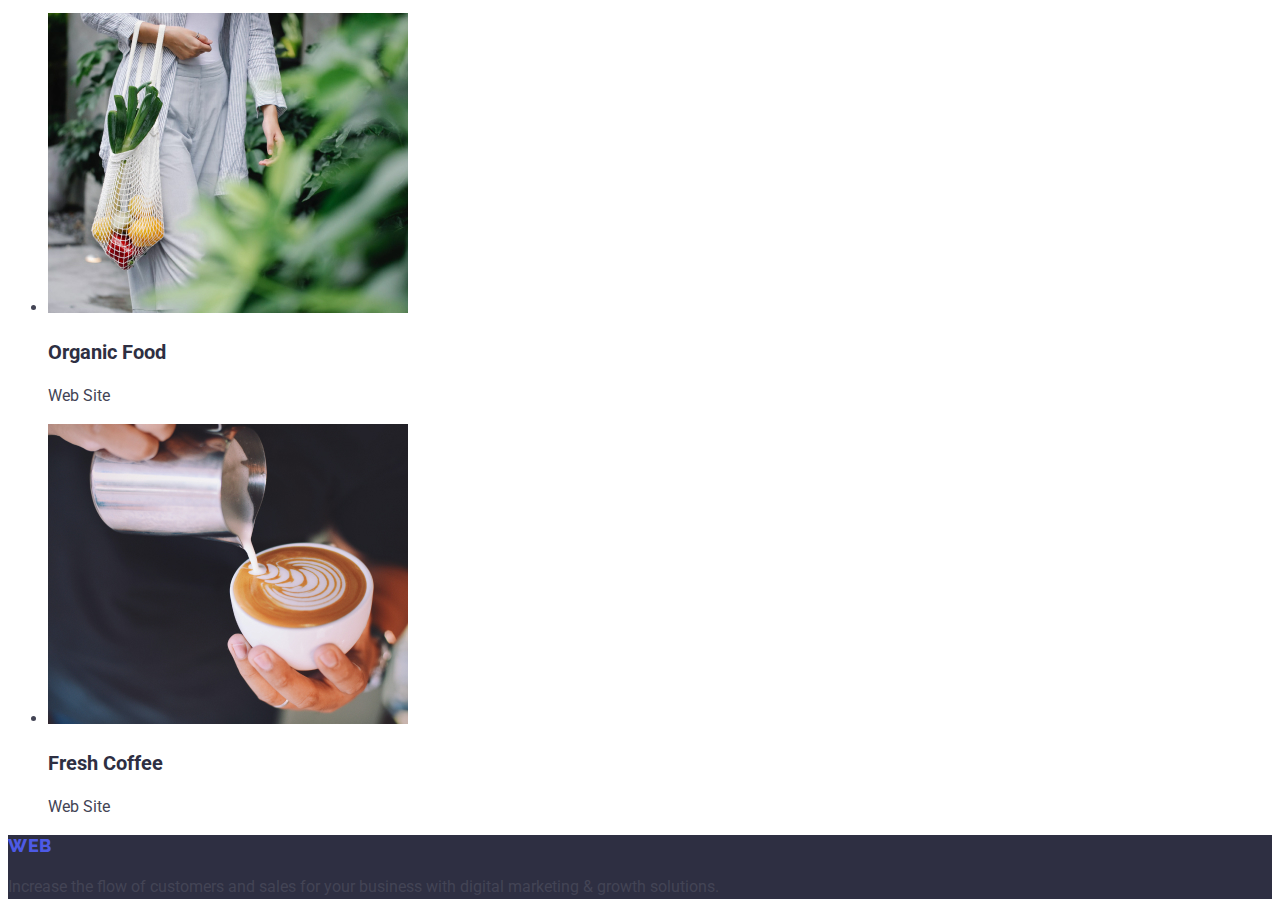
==== commit 36694866: "added css style footer" ====
--- a/portfolio.html
+++ b/portfolio.html
@@ -108,7 +108,7 @@
             </ul>
         </section>
     </main>
-    <footer>
+    <footer class="footer">
         <a class="logo link" href="./index.html">Web<span>Studio</span></a>
         <p>Increase the flow of customers and sales for your business with digital marketing & growth solutions.</p>
     </footer>
--- a/css/styles.css
+++ b/css/styles.css
@@ -23,7 +23,6 @@
 
 nav,
 nav ul a:visited,
-h2,
 h3 {
     color: var(--heading-color-2);
 }
@@ -88,10 +87,10 @@
 
 
 
-h2 {
+/* h2 {
     font-size: 36px;
     line-height: 40px;
-}
+} */
 
 h3 {
     font-size: 20px;
@@ -157,6 +156,38 @@
     color: var(--heading-color-1);
 }
 
+/* SECTION 2 - VALUES */
+.h3 {
+    font-weight: 500;
+    font-size: 20px;
+    line-height: 1.2;
+    letter-spacing:0.02em;   
+}
+
+.desc {
+    font-size: 16px;
+    line-height: 1.5;
+    letter-spacing:0.02em;
+    color:var(--p-font-color);
+}
+
+/* section 3 - services */
+.h2 {
+    font-size: 36px;
+    line-height: 1.11;
+    color: var(--heading-color-2);
+    letter-spacing: 0.02em;
+    text-align: center;
+    font-family: "Roboto",sans-serif;
+    font-weight: 700;
+    text-transform: capitalize;
+
+}
+
+/* footer */
+.footer {
+    background-color: var(--heading-color-2);
+}
 
 /* PORTFOLIO HTML STYLING */
 /* adding styling to filter buttons */
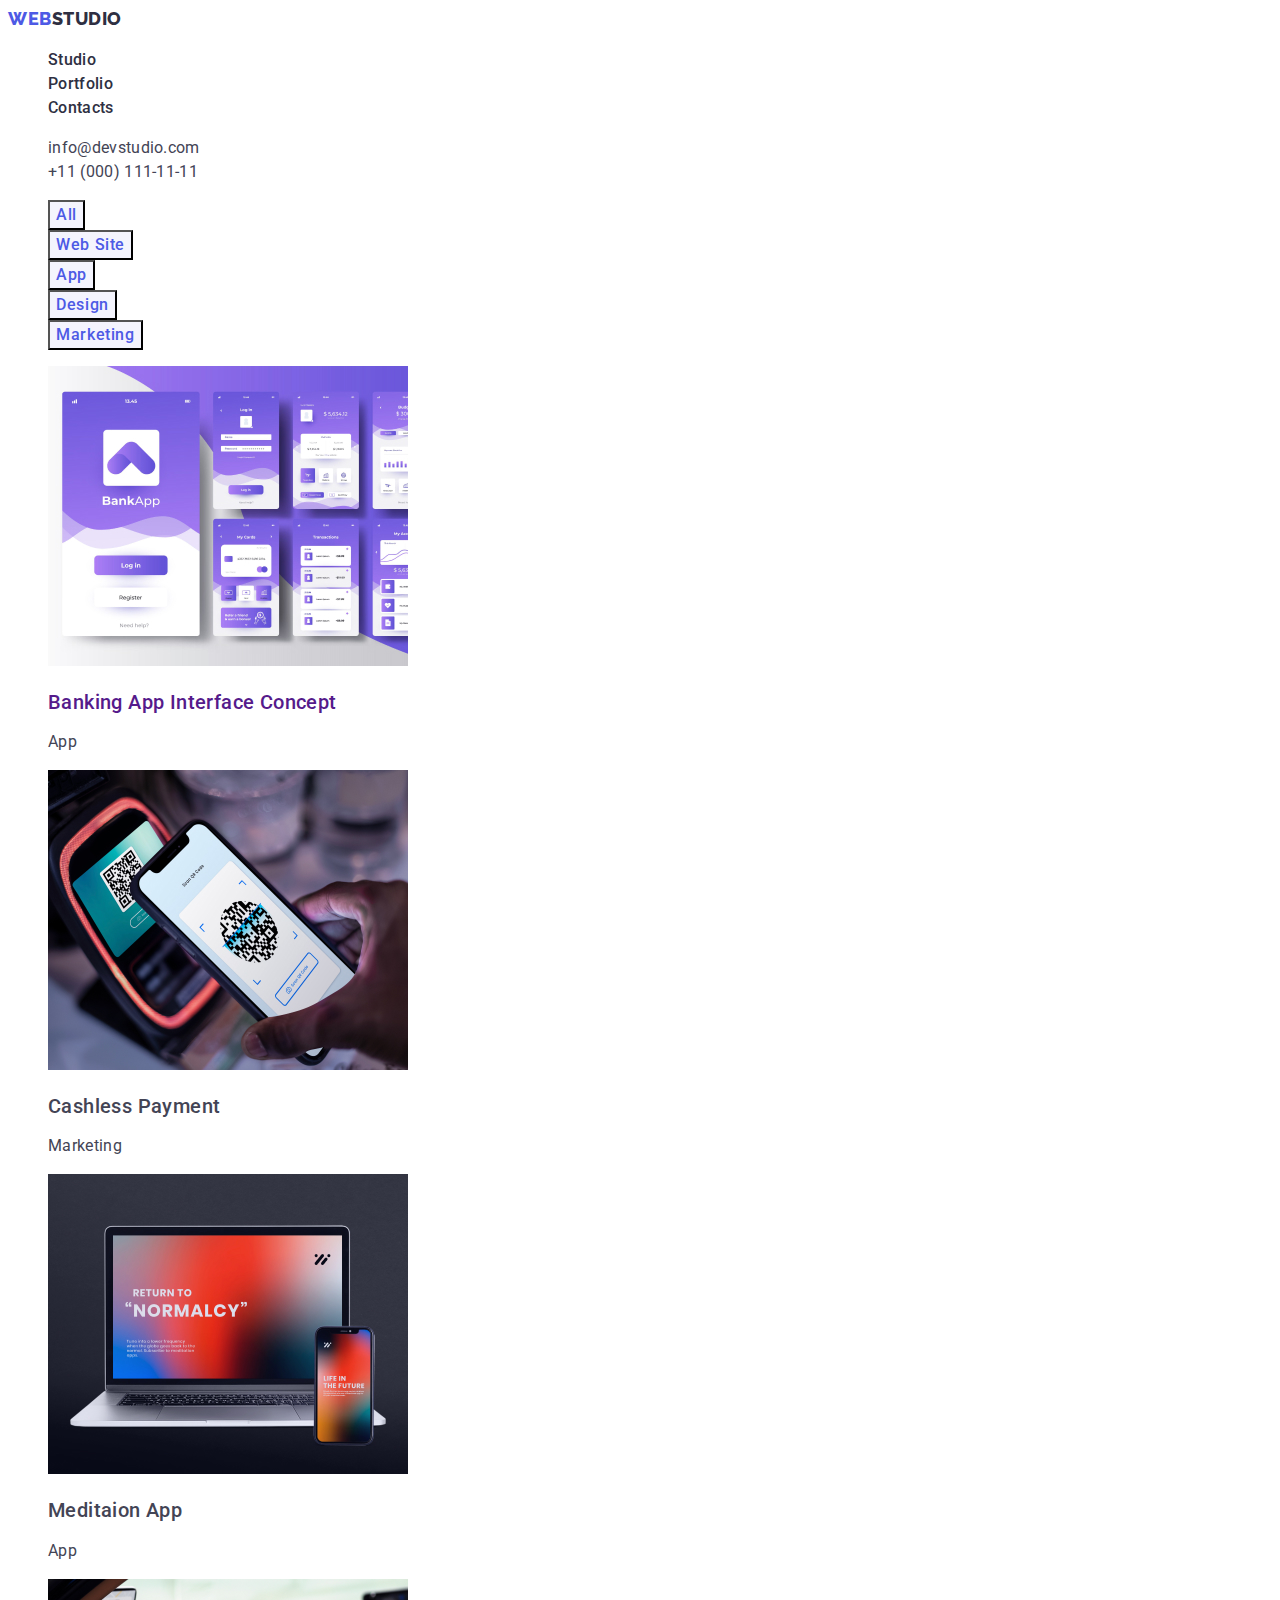
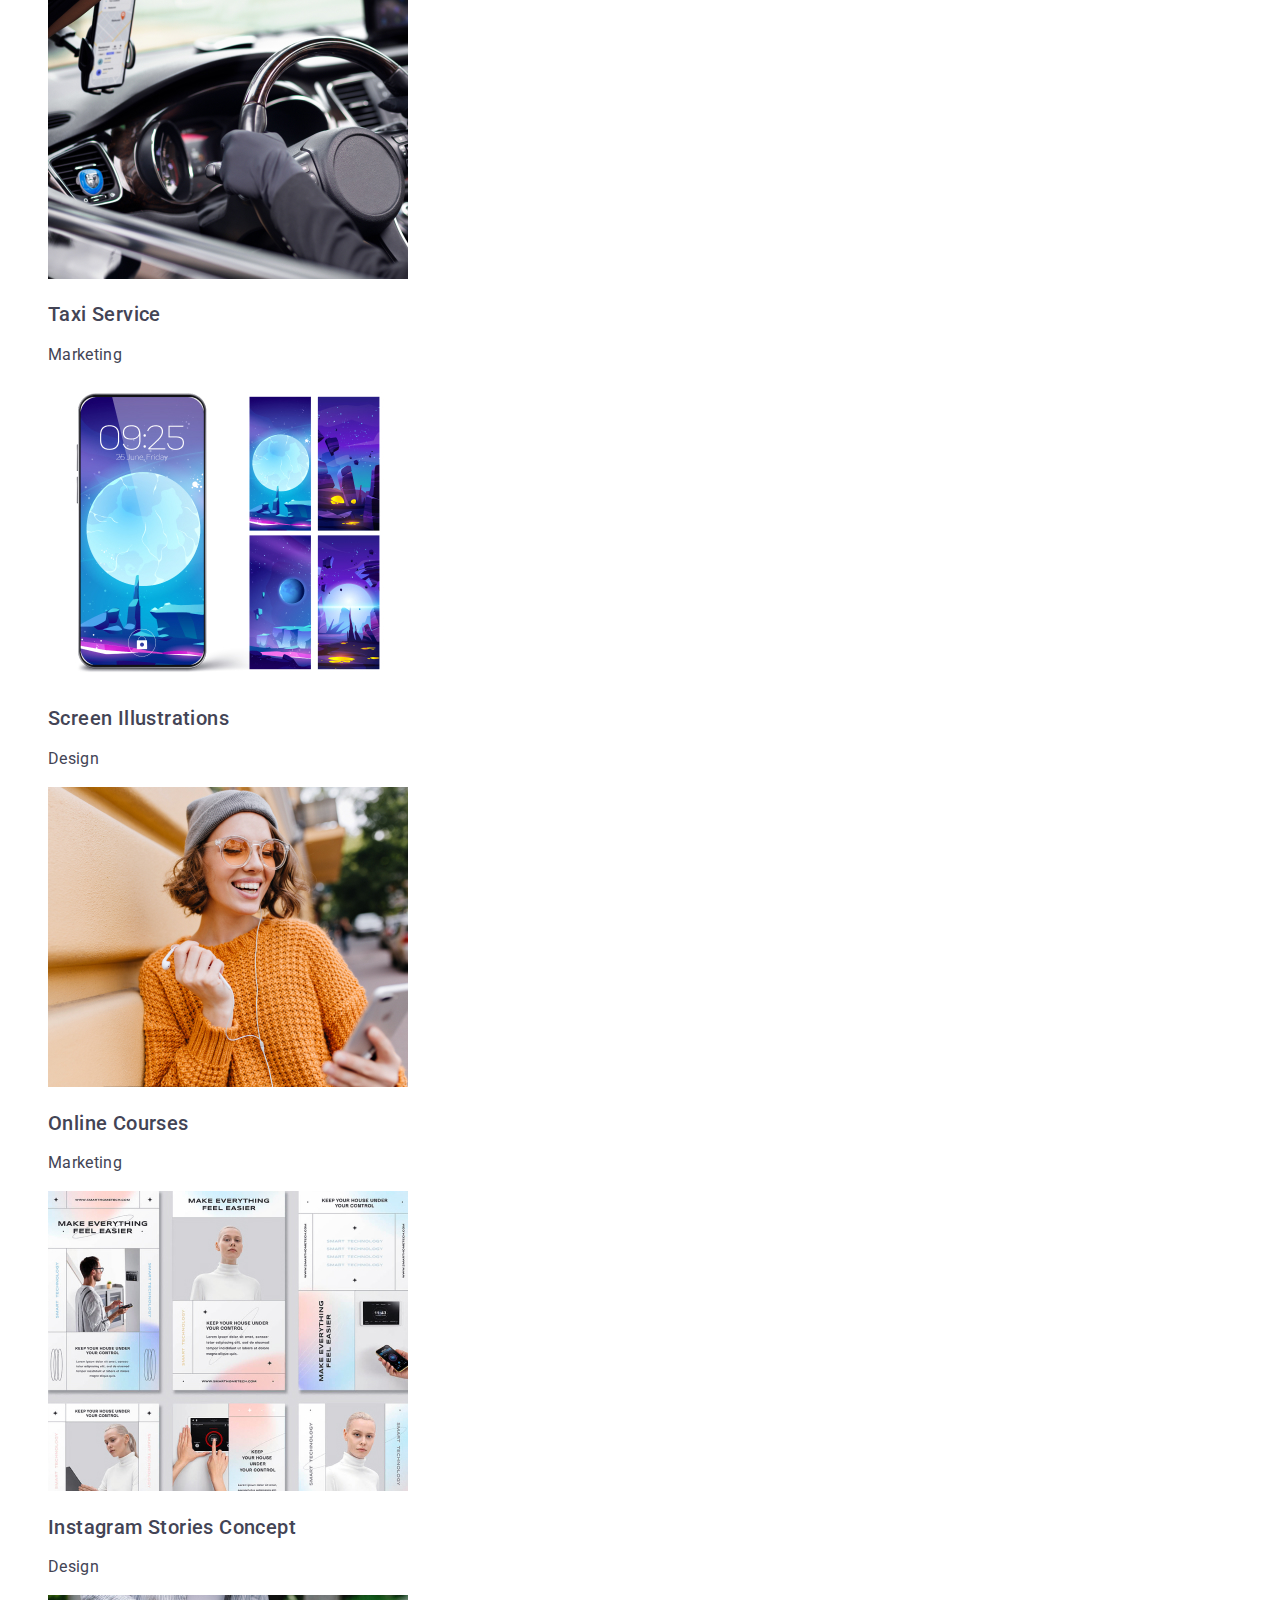
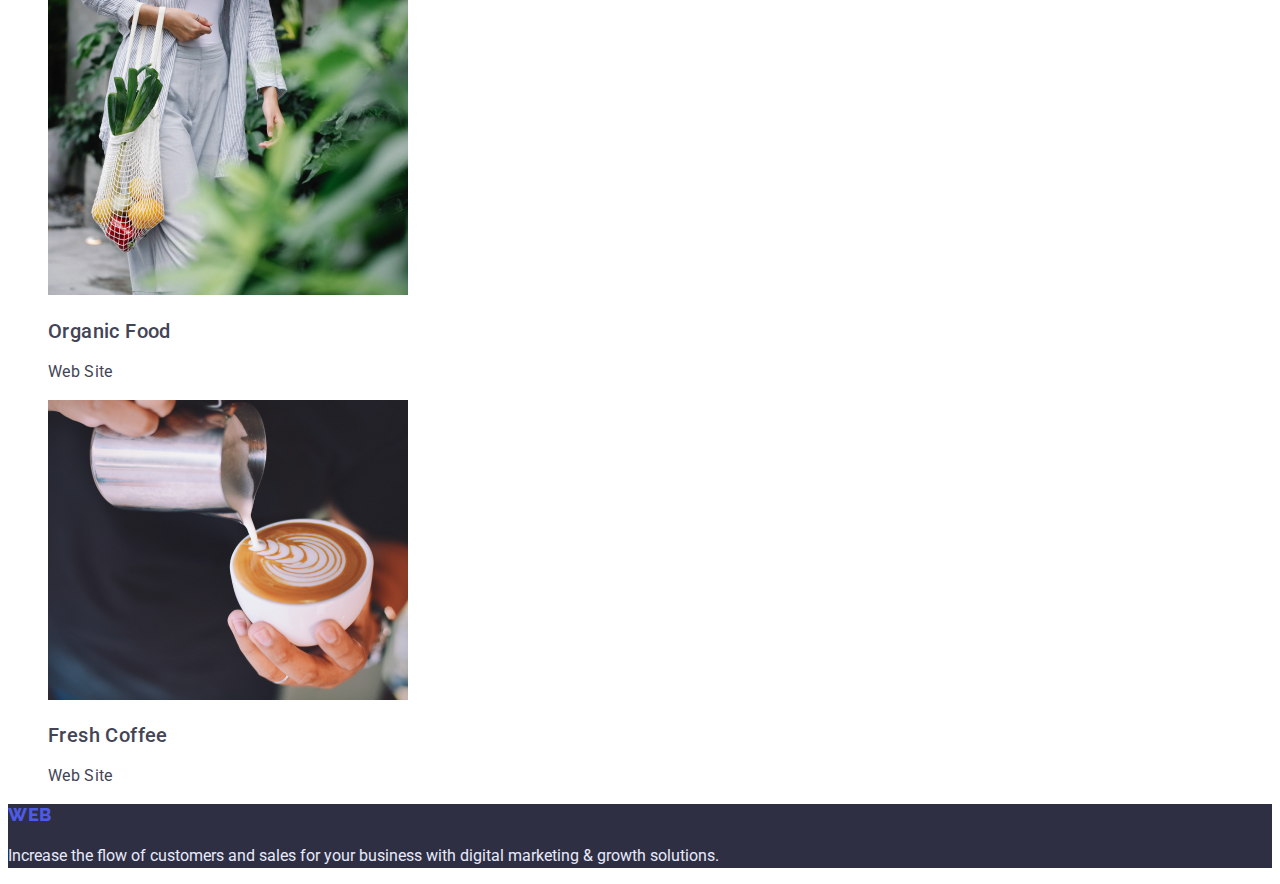
==== commit 7ad0ff96: "fixed button styles" ====
--- a/portfolio.html
+++ b/portfolio.html
@@ -38,78 +38,77 @@
         </address>
     </header>
     <main>
-        <section class="filter">
-            <h2 class="hidden">Filter</h2>
-            <ul>
+        <section>
+            <h1 class="hidden">Filter</h1>
+            <ul class="list">
                 <li>
-                    <button type="button">All</button>
+                    <button type="button" class="filter">All</button>
                 </li>
                 <li>
-                    <button type="button">Web Site</button>
+                    <button type="button" class="filter">Web Site</button>
                 </li>
                 <li>
-                    <button type="button">App</button>
+                    <button type="button" class="filter">App</button>
                 </li>
                 <li>
-                    <button type="button">Design</button>
+                    <button type="button" class="filter">Design</button>
                 </li>
                 <li>
-                    <button type="button">Marketing</button>
+                    <button type="button" class="filter">Marketing</button>
                 </li>
             </ul>
-        </section>
-        <section>
-            <ul class="portfolio">
-                <li>
+            <ul class="list">
+                <li> <a href="" class="link">
                     <img src="./images/banking-app.jpg" alt="Banking App Interface Concept" width="360">
-                    <h3>Banking App Interface Concept</h3>
-                    <p>App</p>
+                    <h2 class="header-3">Banking App Interface Concept</h2>
+                    <p class="desc">App</p>
+                    </a>
                 </li>
                 <li>
                     <img src="./images/cashless-payment.jpg" alt="Cashless Payment" width="360">
-                    <h3>Cashless Payment</h3>
-                    <p>Marketing</p>
+                    <h2 class="header-3">Cashless Payment</h2>
+                    <p class="desc">Marketing</p>
                 </li>
                 <li>
                     <img src="./images/mediation-app.jpg" alt="Meditaion App" width="360">
-                    <h3>Meditaion App</h3>
-                    <p>App</p>
+                    <h2 class="header-3">Meditaion App</h2>
+                    <p class="desc">App</p>
                 </li>
                 <li>
                     <img src="./images/taxi-service.jpg" alt="Taxi Service" width="360">
-                    <h3>Taxi Service</h3>
-                    <p>Marketing</p>
+                    <h2 class="header-3">Taxi Service</h2>
+                    <p class="desc">Marketing</p>
                 </li>
                 <li>
                     <img src="./images/screen-illustrations.jpg" alt="Screen Illustrations" width="360">
-                    <h3>Screen Illustrations</h3>
-                    <p>Design</p>
+                    <h2 class="header-3">Screen Illustrations</h2>
+                    <p class="desc">Design</p>
                 </li>
                 <li>
                     <img src="./images/online-courses.jpg" alt="Online Courses" width="360">
-                    <h3>Online Courses</h3>
-                    <p>Marketing</p>
+                    <h2 class="header-3">Online Courses</h2>
+                    <p class="desc">Marketing</p>
                 </li>
                 <li>
                     <img src="./images/instagram-stories-concept.jpg" alt="Instagram Stories Concept" width="360">
-                    <h3>Instagram Stories Concept</h3>
-                    <p>Design</p>
+                    <h2 class="header-3">Instagram Stories Concept</h2>
+                    <p class="desc">Design</p>
                 </li>
                 <li>
                     <img src="./images/organic-food.jpg" alt="Organic Food" width="360">
-                    <h3>Organic Food</h3>
-                    <p>Web Site</p>
+                    <h2 class="header-3">Organic Food</h2>
+                    <p class="desc">Web Site</p>
                 </li>
                 <li>
                     <img src="./images/fresh-coffee.jpg" alt="Fresh Coffee" width="360">
-                    <h3>Fresh Coffee</h3>
-                    <p>Web Site</p>
+                    <h2 class="header-3">Fresh Coffee</h2>
+                    <p class="desc">Web Site</p>
                 </li>
             </ul>
         </section>
     </main>
     <footer class="footer">
-        <a class="logo link" href="./index.html">Web<span>Studio</span></a>
+        <a class="logo link" href="./index.html">Web<span class="footer-logo">Studio</span></a>
         <p>Increase the flow of customers and sales for your business with digital marketing & growth solutions.</p>
     </footer>
 </body>
--- a/css/styles.css
+++ b/css/styles.css
@@ -127,7 +127,7 @@
     background-color: var(--heading-color-2);
 }
 
-.h1 {
+.header-1 {
     font-size: 56px;
     line-height: 1.07;
     text-align: center;
@@ -157,7 +157,7 @@
 }
 
 /* SECTION 2 - VALUES */
-.h3 {
+.header-3 {
     font-weight: 500;
     font-size: 20px;
     line-height: 1.2;
@@ -172,7 +172,7 @@
 }
 
 /* section 3 - services */
-.h2 {
+.header-2 {
     font-size: 36px;
     line-height: 1.11;
     color: var(--heading-color-2);
@@ -189,15 +189,29 @@
     background-color: var(--heading-color-2);
 }
 
+.footer-logo {
+    color:var(--filter-btn-bg-color)
+}
+
+.footer p {
+    color: #e7e9fc;
+}
+
 /* PORTFOLIO HTML STYLING */
 /* adding styling to filter buttons */
-.filter button {
+.filter {
     background-color:var(--filter-btn-bg-color);
     color: var(--filter-btn-color);
-}
-
-.filter button:hover,
-.filter button:focus
+    font-family: "Roboto",sans-serif;
+    font-weight: 500;
+    font-size: 16px;
+    line-height: 1.5;
+    letter-spacing: 0.04em;
+    cursor: pointer;
+}
+
+.filter:hover,
+.filter:focus
 {
     background-color: var(--filter-btn-bg-active-color);
     color: var(--filter-btn-active-color);
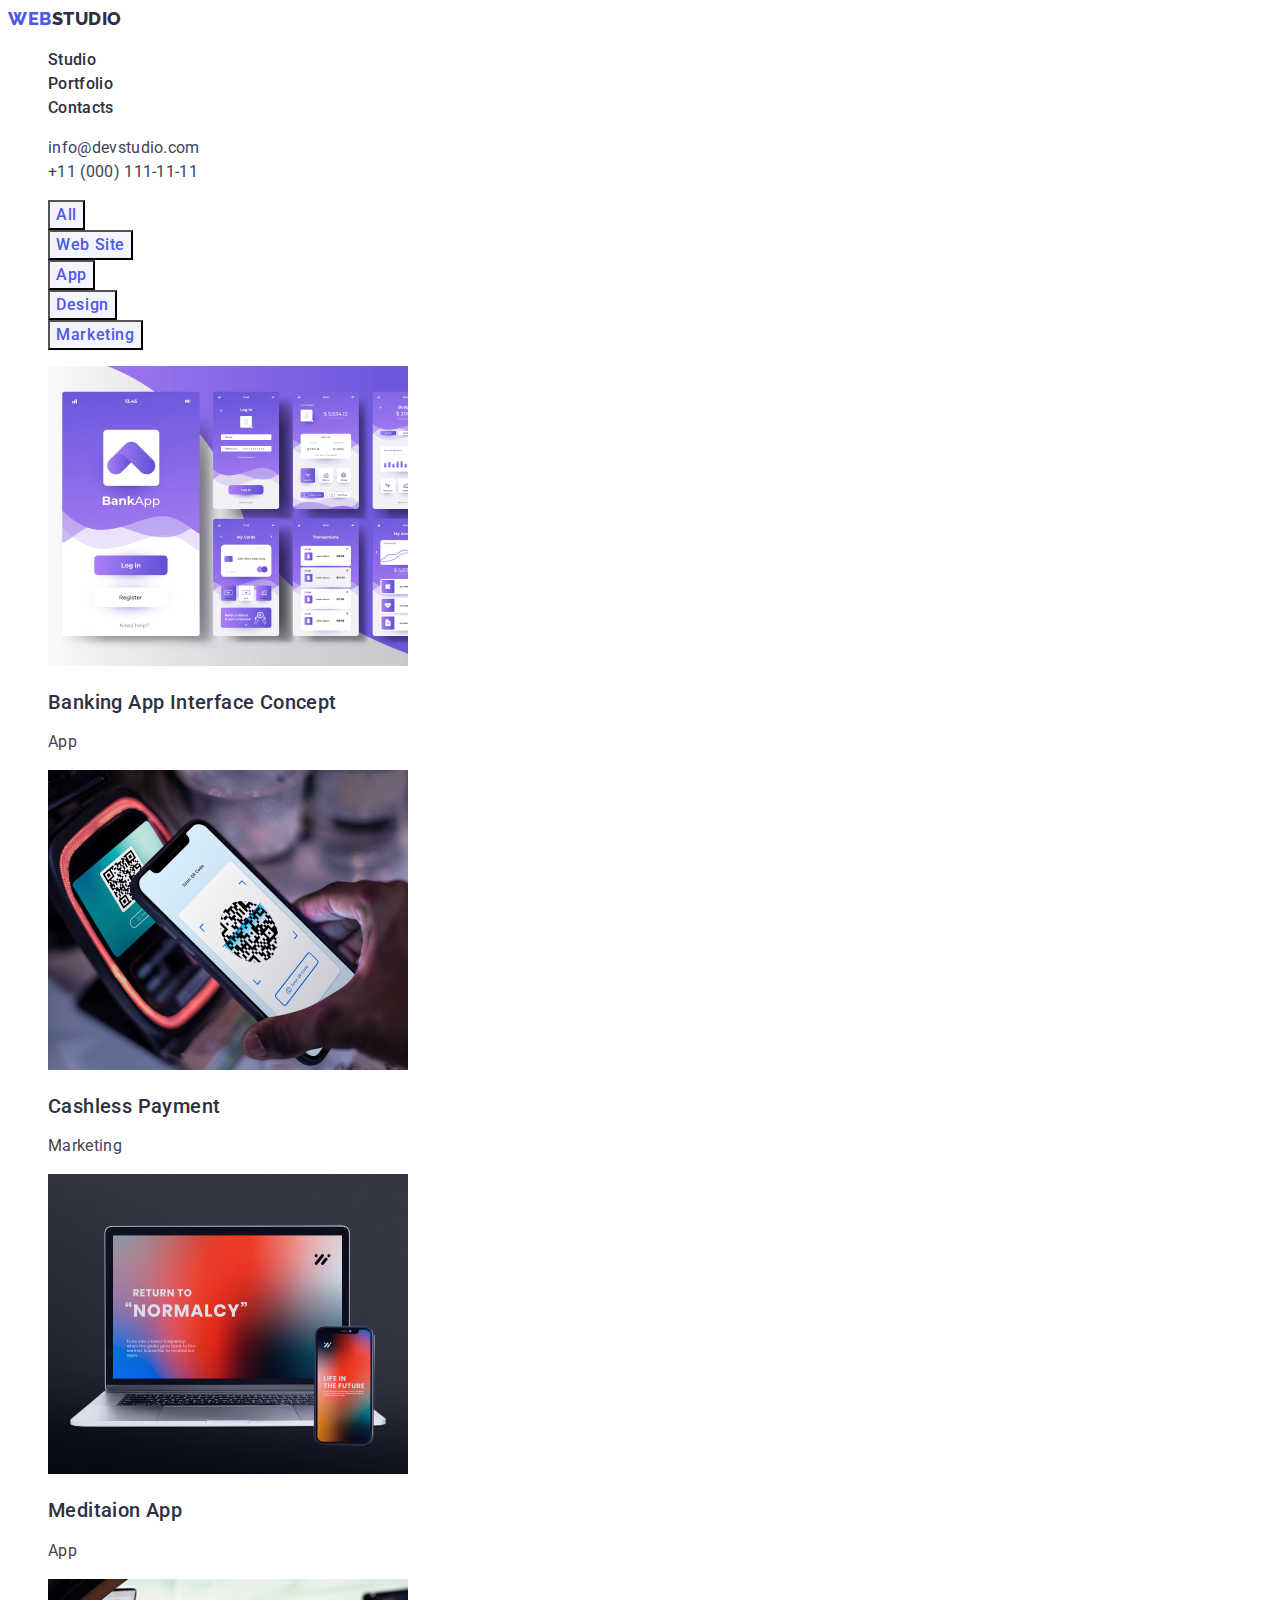
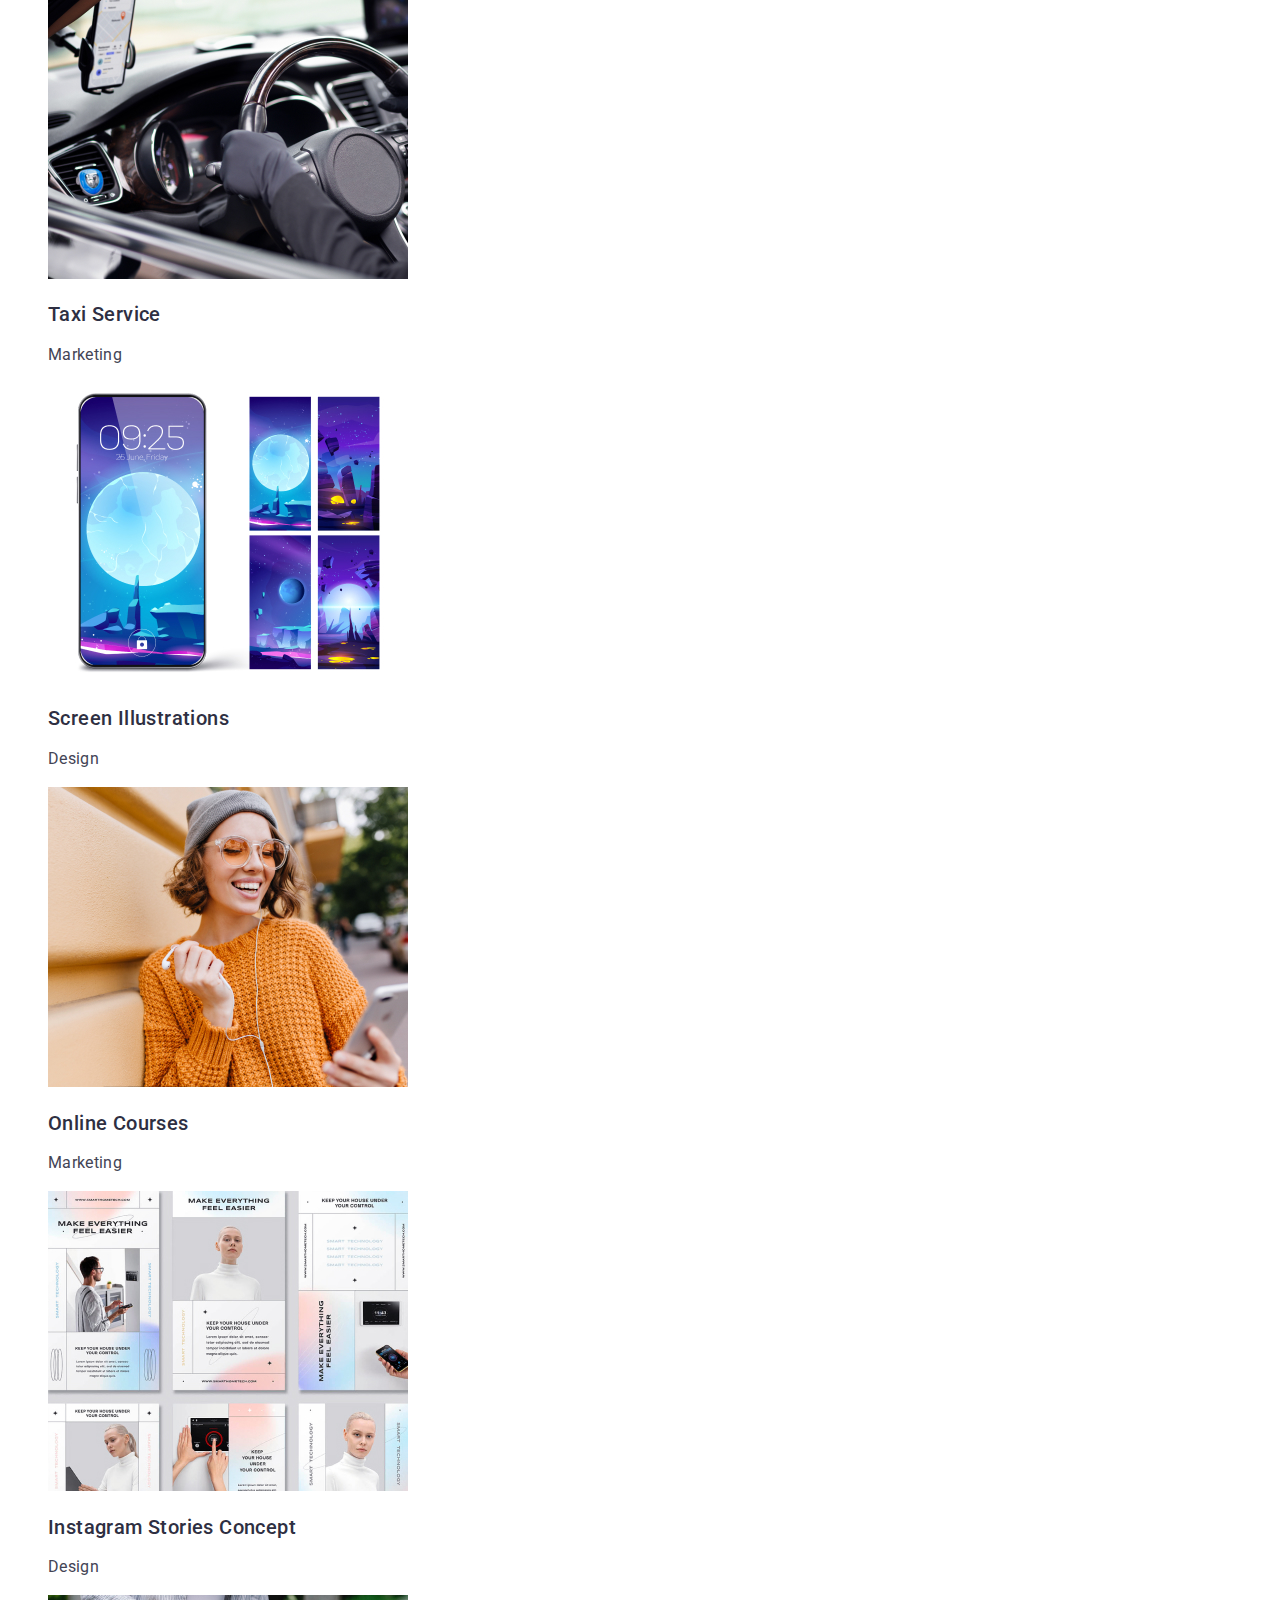
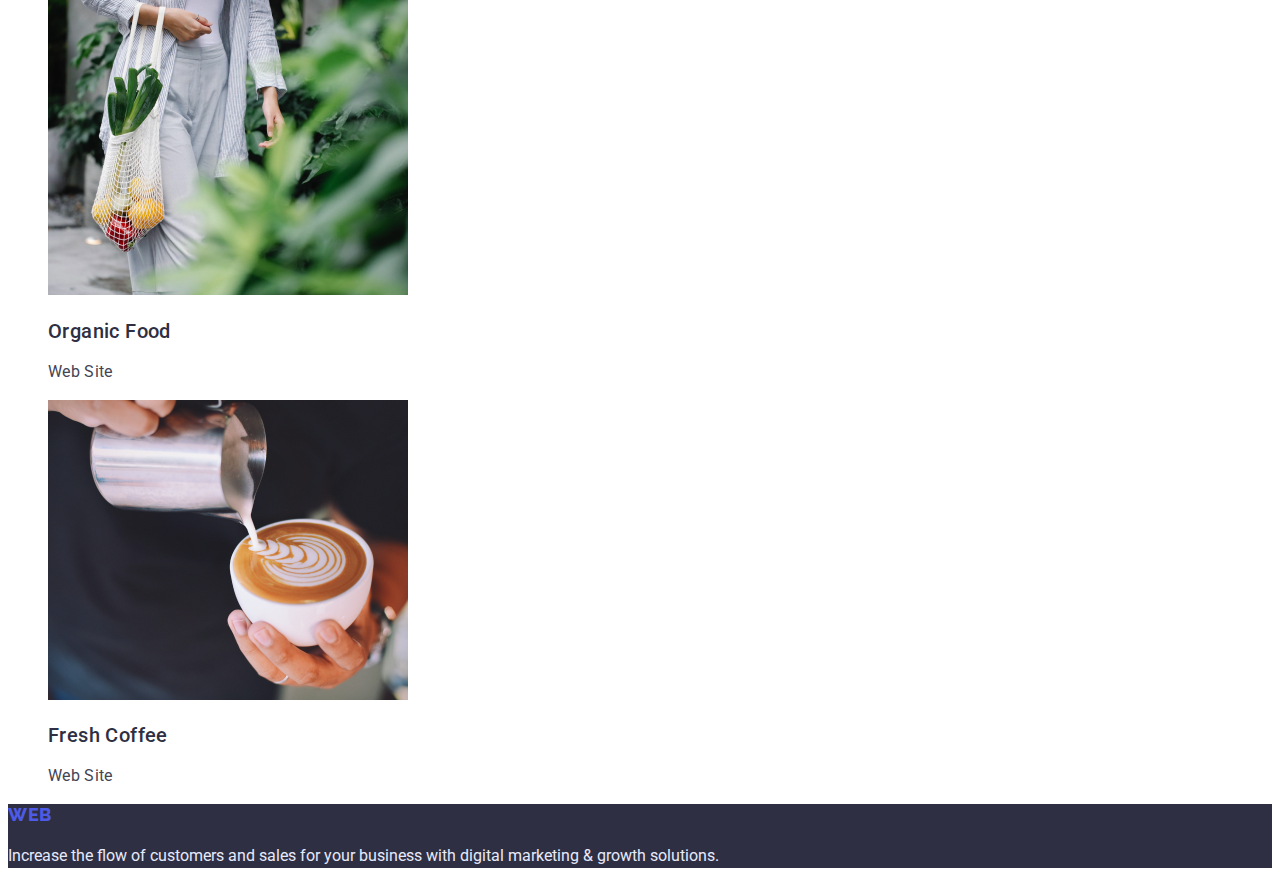
==== commit 8c207174: "finished portfolio" ====
--- a/portfolio.html
+++ b/portfolio.html
@@ -59,50 +59,66 @@
             </ul>
             <ul class="list">
                 <li> <a href="" class="link">
-                    <img src="./images/banking-app.jpg" alt="Banking App Interface Concept" width="360">
-                    <h2 class="header-3">Banking App Interface Concept</h2>
-                    <p class="desc">App</p>
+                        <img src="./images/banking-app.jpg" alt="Banking App Interface Concept" width="360">
+                        <h2 class="header-3">Banking App Interface Concept</h2>
+                        <p class="desc">App</p>
                     </a>
                 </li>
                 <li>
-                    <img src="./images/cashless-payment.jpg" alt="Cashless Payment" width="360">
-                    <h2 class="header-3">Cashless Payment</h2>
-                    <p class="desc">Marketing</p>
+                    <a href="" class="link">
+                        <img src="./images/cashless-payment.jpg" alt="Cashless Payment" width="360">
+                        <h2 class="header-3">Cashless Payment</h2>
+                        <p class="desc">Marketing</p>
+                    </a>
                 </li>
                 <li>
-                    <img src="./images/mediation-app.jpg" alt="Meditaion App" width="360">
-                    <h2 class="header-3">Meditaion App</h2>
-                    <p class="desc">App</p>
+                    <a href="" class="link">
+                        <img src="./images/mediation-app.jpg" alt="Meditaion App" width="360">
+                        <h2 class="header-3">Meditaion App</h2>
+                        <p class="desc">App</p>
+                    </a>
                 </li>
                 <li>
-                    <img src="./images/taxi-service.jpg" alt="Taxi Service" width="360">
-                    <h2 class="header-3">Taxi Service</h2>
-                    <p class="desc">Marketing</p>
+                    <a href="" class="link">
+                        <img src="./images/taxi-service.jpg" alt="Taxi Service" width="360">
+                        <h2 class="header-3">Taxi Service</h2>
+                        <p class="desc">Marketing</p>
+                    </a>
                 </li>
                 <li>
-                    <img src="./images/screen-illustrations.jpg" alt="Screen Illustrations" width="360">
-                    <h2 class="header-3">Screen Illustrations</h2>
-                    <p class="desc">Design</p>
+                    <a href="" class="link">
+                        <img src="./images/screen-illustrations.jpg" alt="Screen Illustrations" width="360">
+                        <h2 class="header-3">Screen Illustrations</h2>
+                        <p class="desc">Design</p>
+                    </a>    
                 </li>
                 <li>
-                    <img src="./images/online-courses.jpg" alt="Online Courses" width="360">
-                    <h2 class="header-3">Online Courses</h2>
-                    <p class="desc">Marketing</p>
+                    <a href="" class="link">
+                        <img src="./images/online-courses.jpg" alt="Online Courses" width="360">
+                        <h2 class="header-3">Online Courses</h2>
+                        <p class="desc">Marketing</p>
+                    </a>
                 </li>
                 <li>
-                    <img src="./images/instagram-stories-concept.jpg" alt="Instagram Stories Concept" width="360">
-                    <h2 class="header-3">Instagram Stories Concept</h2>
-                    <p class="desc">Design</p>
+                    <a href="" class="link">    
+                        <img src="./images/instagram-stories-concept.jpg" alt="Instagram Stories Concept" width="360">
+                        <h2 class="header-3">Instagram Stories Concept</h2>
+                        <p class="desc">Design</p>
+                    </a>
                 </li>
                 <li>
-                    <img src="./images/organic-food.jpg" alt="Organic Food" width="360">
-                    <h2 class="header-3">Organic Food</h2>
-                    <p class="desc">Web Site</p>
+                    <a href="" class="link">
+                        <img src="./images/organic-food.jpg" alt="Organic Food" width="360">
+                        <h2 class="header-3">Organic Food</h2>
+                        <p class="desc">Web Site</p>
+                    </a>
                 </li>
                 <li>
-                    <img src="./images/fresh-coffee.jpg" alt="Fresh Coffee" width="360">
-                    <h2 class="header-3">Fresh Coffee</h2>
-                    <p class="desc">Web Site</p>
+                    <a href="" class="link">
+                        <img src="./images/fresh-coffee.jpg" alt="Fresh Coffee" width="360">
+                        <h2 class="header-3">Fresh Coffee</h2>
+                        <p class="desc">Web Site</p>
+                    </a>
                 </li>
             </ul>
         </section>
--- a/css/styles.css
+++ b/css/styles.css
@@ -161,7 +161,8 @@
     font-weight: 500;
     font-size: 20px;
     line-height: 1.2;
-    letter-spacing:0.02em;   
+    letter-spacing:0.02em; 
+    color: var(--heading-color-2);  
 }
 
 .desc {
@@ -216,4 +217,3 @@
     background-color: var(--filter-btn-bg-active-color);
     color: var(--filter-btn-active-color);
 }
-
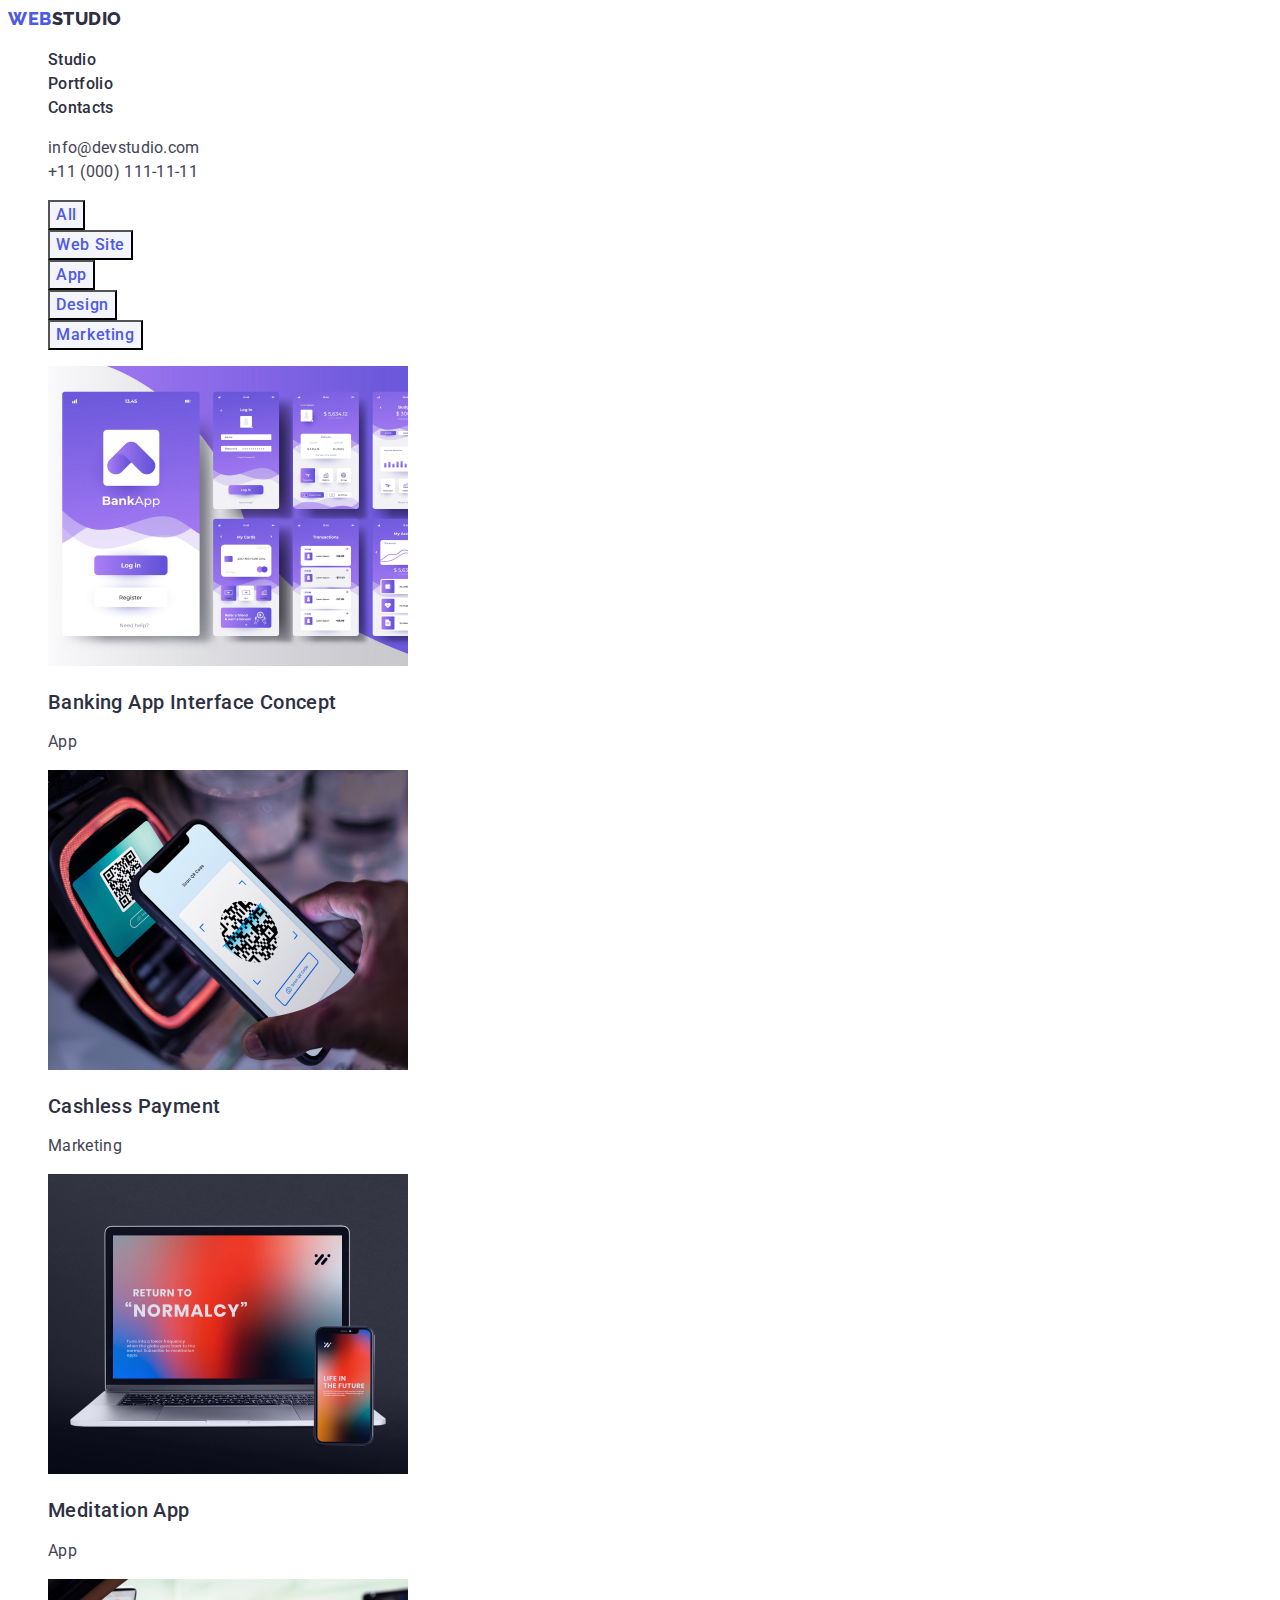
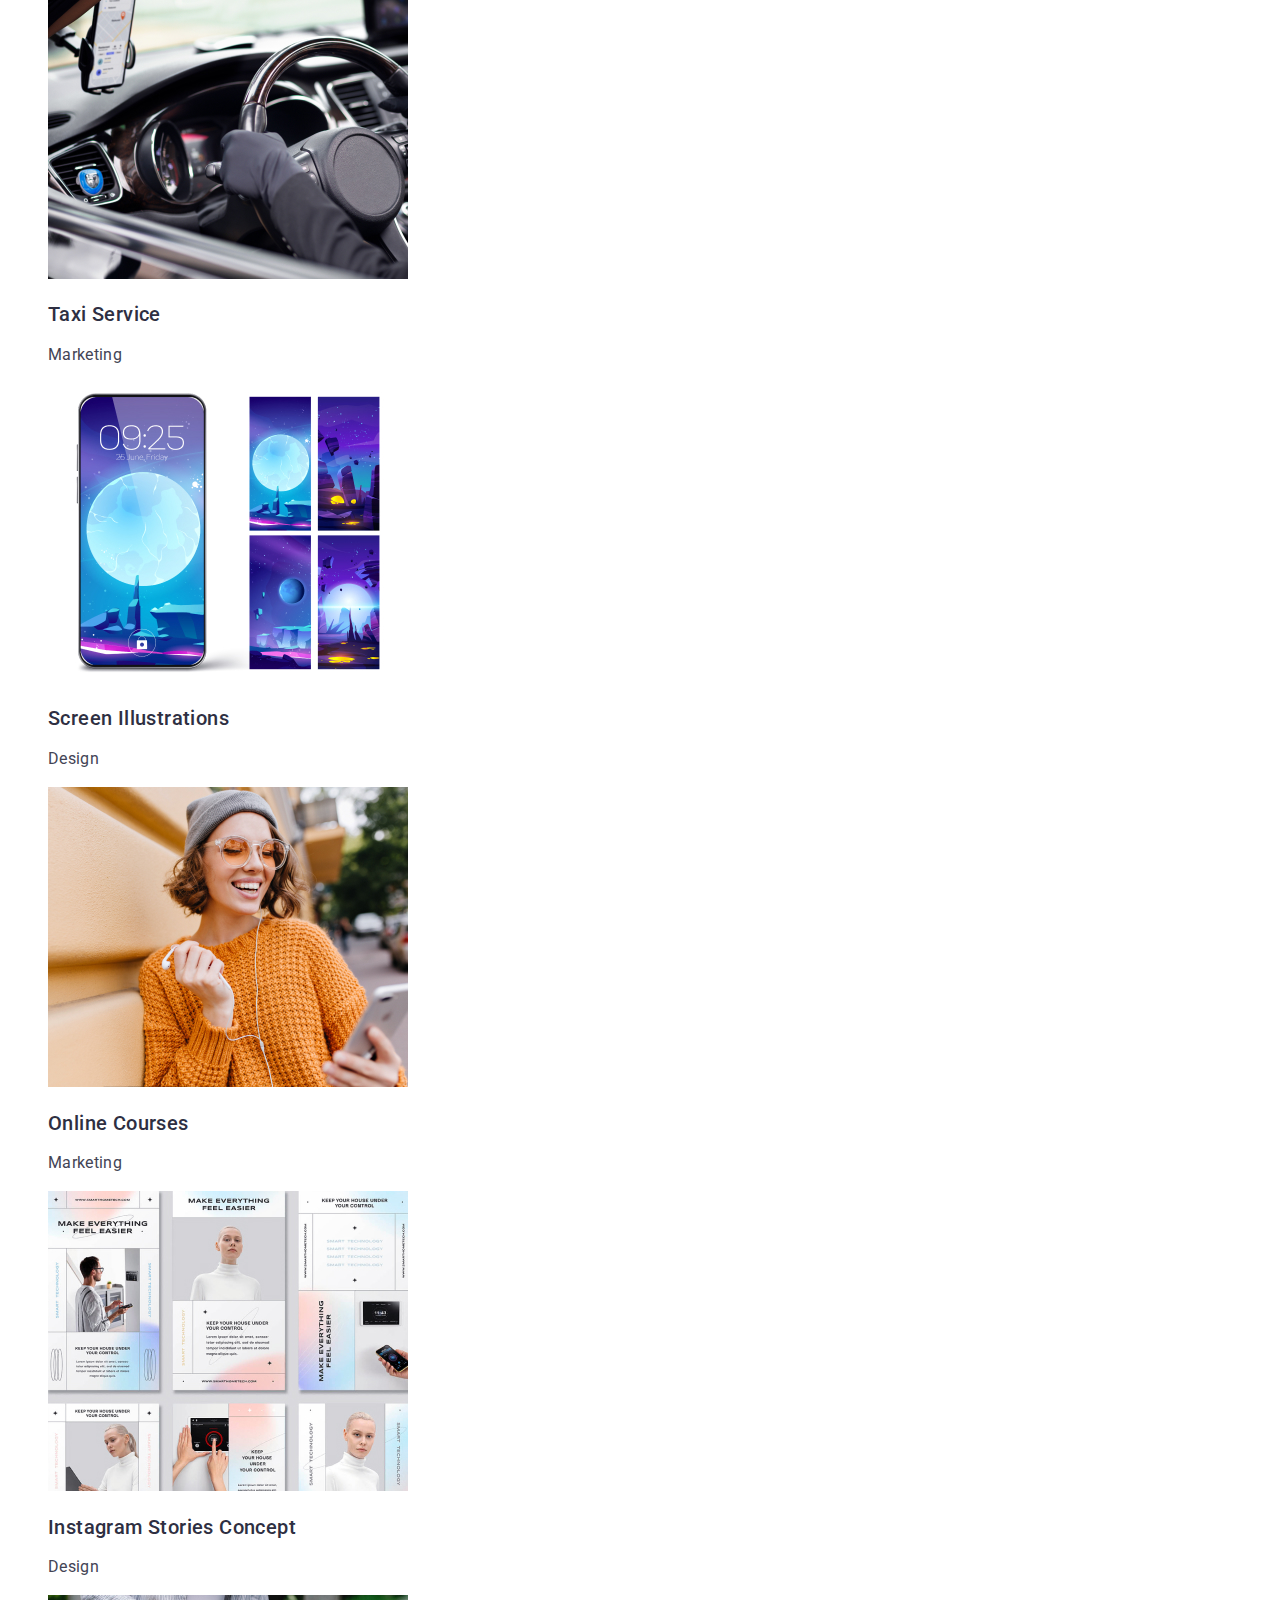
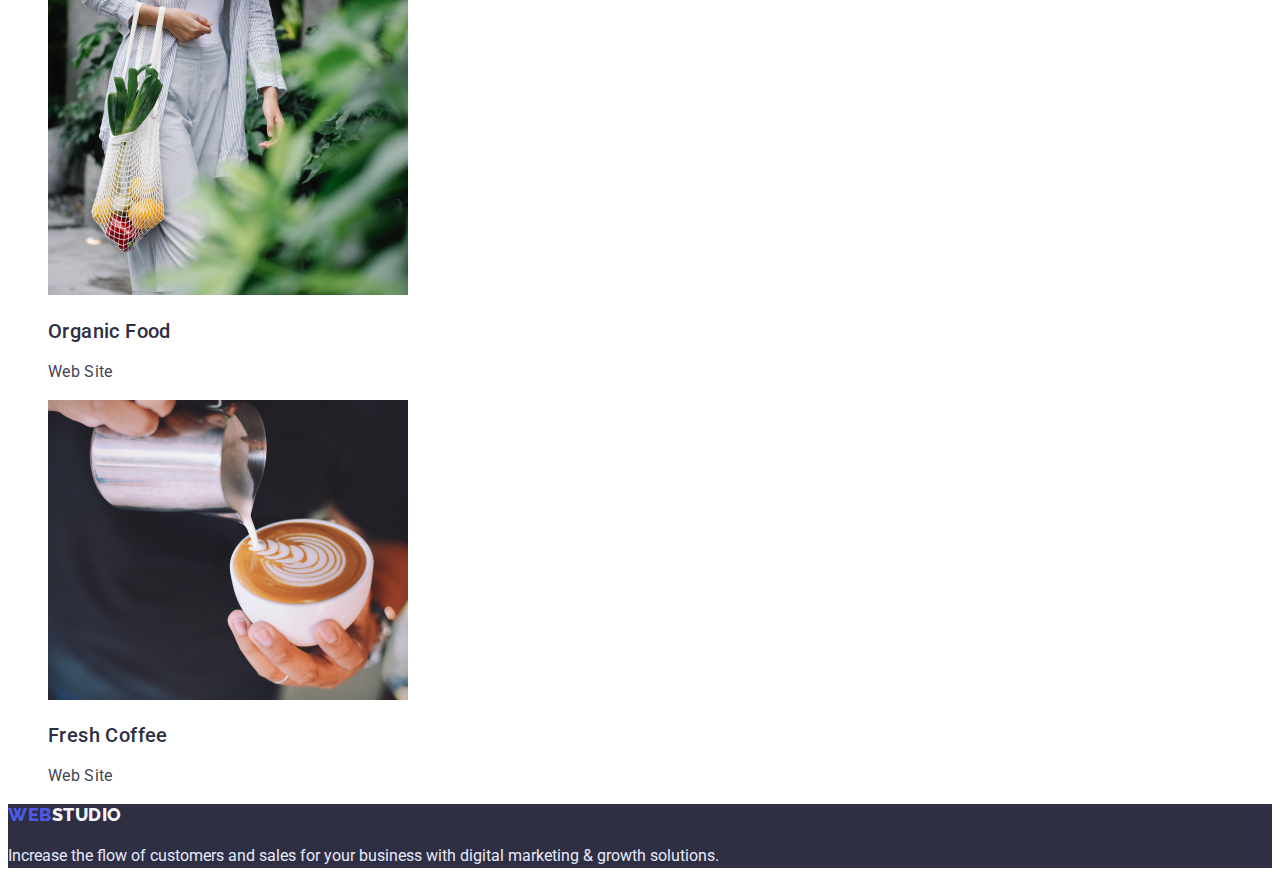
==== commit 9fcf8320: "fixed last errors with class names" ====
--- a/portfolio.html
+++ b/portfolio.html
@@ -60,63 +60,63 @@
             <ul class="list">
                 <li> <a href="" class="link">
                         <img src="./images/banking-app.jpg" alt="Banking App Interface Concept" width="360">
-                        <h2 class="header-3">Banking App Interface Concept</h2>
+                        <h2 class="header-items">Banking App Interface Concept</h2>
                         <p class="desc">App</p>
                     </a>
                 </li>
                 <li>
                     <a href="" class="link">
                         <img src="./images/cashless-payment.jpg" alt="Cashless Payment" width="360">
-                        <h2 class="header-3">Cashless Payment</h2>
+                        <h2 class="header-items">Cashless Payment</h2>
                         <p class="desc">Marketing</p>
                     </a>
                 </li>
                 <li>
                     <a href="" class="link">
-                        <img src="./images/mediation-app.jpg" alt="Meditaion App" width="360">
-                        <h2 class="header-3">Meditaion App</h2>
+                        <img src="./images/mediation-app.jpg" alt="Meditation App" width="360">
+                        <h2 class="header-items">Meditation App</h2>
                         <p class="desc">App</p>
                     </a>
                 </li>
                 <li>
                     <a href="" class="link">
                         <img src="./images/taxi-service.jpg" alt="Taxi Service" width="360">
-                        <h2 class="header-3">Taxi Service</h2>
+                        <h2 class="header-items">Taxi Service</h2>
                         <p class="desc">Marketing</p>
                     </a>
                 </li>
                 <li>
                     <a href="" class="link">
                         <img src="./images/screen-illustrations.jpg" alt="Screen Illustrations" width="360">
-                        <h2 class="header-3">Screen Illustrations</h2>
+                        <h2 class="header-items">Screen Illustrations</h2>
                         <p class="desc">Design</p>
                     </a>    
                 </li>
                 <li>
                     <a href="" class="link">
                         <img src="./images/online-courses.jpg" alt="Online Courses" width="360">
-                        <h2 class="header-3">Online Courses</h2>
+                        <h2 class="header-items">Online Courses</h2>
                         <p class="desc">Marketing</p>
                     </a>
                 </li>
                 <li>
                     <a href="" class="link">    
                         <img src="./images/instagram-stories-concept.jpg" alt="Instagram Stories Concept" width="360">
-                        <h2 class="header-3">Instagram Stories Concept</h2>
+                        <h2 class="header-items">Instagram Stories Concept</h2>
                         <p class="desc">Design</p>
                     </a>
                 </li>
                 <li>
                     <a href="" class="link">
                         <img src="./images/organic-food.jpg" alt="Organic Food" width="360">
-                        <h2 class="header-3">Organic Food</h2>
+                        <h2 class="header-items">Organic Food</h2>
                         <p class="desc">Web Site</p>
                     </a>
                 </li>
                 <li>
                     <a href="" class="link">
                         <img src="./images/fresh-coffee.jpg" alt="Fresh Coffee" width="360">
-                        <h2 class="header-3">Fresh Coffee</h2>
+                        <h2 class="header-items">Fresh Coffee</h2>
                         <p class="desc">Web Site</p>
                     </a>
                 </li>
--- a/css/styles.css
+++ b/css/styles.css
@@ -21,16 +21,6 @@
     
 }
 
-nav,
-nav ul a:visited,
-h3 {
-    color: var(--heading-color-2);
-}
-
-nav ul a:hover,
-nav ul a:focus {
-    color: var(--filter-btn-bg-active-color);
-}
 
 .list {
     list-style: none;
@@ -72,8 +62,7 @@
     color: var(--heading-color-1);
 } */
 
-.logo span,
-.logo span:visited{
+.logo span {
     color:var(--heading-color-2)
 }
 
@@ -81,9 +70,6 @@
 .logo span:focus {
     color: var(--heading-color-1);
 }
-
-
-
 
 
 
@@ -127,7 +113,7 @@
     background-color: var(--heading-color-2);
 }
 
-.header-1 {
+.header-top {
     font-size: 56px;
     line-height: 1.07;
     text-align: center;
@@ -157,7 +143,7 @@
 }
 
 /* SECTION 2 - VALUES */
-.header-3 {
+.header-items {
     font-weight: 500;
     font-size: 20px;
     line-height: 1.2;
@@ -173,7 +159,7 @@
 }
 
 /* section 3 - services */
-.header-2 {
+.header-subject {
     font-size: 36px;
     line-height: 1.11;
     color: var(--heading-color-2);
@@ -190,7 +176,7 @@
     background-color: var(--heading-color-2);
 }
 
-.footer-logo {
+.logo .footer-logo {
     color:var(--filter-btn-bg-color)
 }
 
